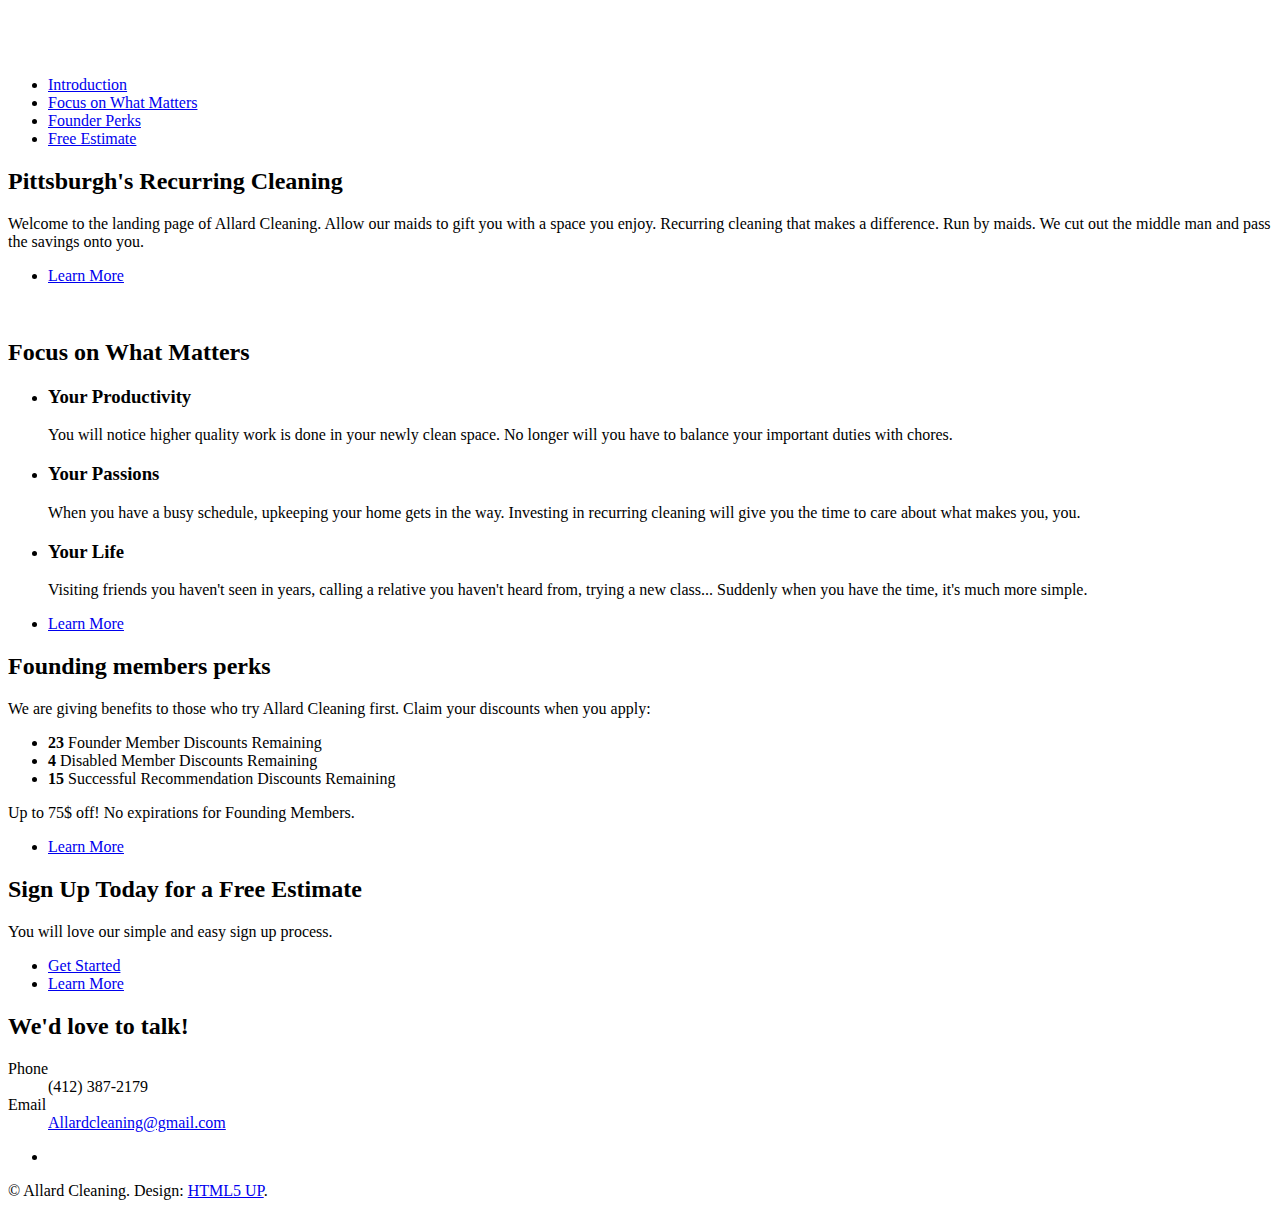
==== index.html @ 20f0d1df "Add files via upload" ====
<!DOCTYPE HTML>
<!--
	Stellar by HTML5 UP
	html5up.net | @ajlkn
	Free for personal and commercial use under the CCA 3.0 license (html5up.net/license)
-->
<html>
	<head>
		<title>Allard Cleaning</title>
		<meta charset="utf-8" />
		<meta name="viewport" content="width=device-width, initial-scale=1, user-scalable=no" />
		<link rel="stylesheet" href="assets/css/main.css" />
		<noscript><link rel="stylesheet" href="assets/css/noscript.css" /></noscript>
	</head>
	<body class="is-preload">

		<!-- Wrapper -->
			<div id="wrapper">

				<!-- Header -->
					<header id="header" class="alt">
						<span class="logo"><img src="images/Allard_Cleaning.png" alt="" /></span>
						<p><br />
					</header>

				<!-- Nav -->
					<nav id="nav">
						<ul>
							<li><a href="#intro" class="active">Introduction</a></li>
							<li><a href="#first">Focus on What Matters</a></li>
							<li><a href="#second">Founder Perks</a></li>
							<li><a href="#cta">Free Estimate</a></li>
						</ul>
					</nav>

				<!-- Main -->
					<div id="main">

						<!-- Introduction -->
							<section id="intro" class="main">
								<div class="spotlight">
									<div class="content">
										<header class="major">
											<h2>Pittsburgh's Recurring Cleaning</h2>
										</header>
										<p>Welcome to the landing page of Allard Cleaning. Allow our maids to gift you with a space you enjoy. Recurring cleaning that makes a difference. Run by maids. We cut out the middle man and pass the savings onto you.</p>
										<ul class="actions">
											<li><a href="generic.html" class="button">Learn More</a></li>
										</ul>
									</div>
									<span class="image"><img src="images/vacuum-cleaner-268179_960_720.jpg" alt="" /></span>
								</div>
							</section>

						<!-- First Section -->
							<section id="first" class="main special">
								<header class="major">
									<h2>Focus on What Matters</h2>
								</header>
								<ul class="features">
									<li>
										<h3>Your Productivity</h3>
										<p> You will notice higher quality work is done in your newly clean space. No longer will you have to balance your important duties with chores.  </p>
									</li>
									<li>
										<h3>Your Passions</h3>
										<p>When you have a busy schedule, upkeeping your home gets in the way. Investing in recurring cleaning will give you the time to care about what makes you, you.</p>
									</li>
									<li>
										<h3>Your Life</h3>
										<p>Visiting friends you haven't seen in years, calling a relative you haven't heard from, trying a new class... Suddenly when you have the time, it's much more simple. </p>
									</li>
								</ul>
								<footer class="major">
									<ul class="actions special">
										<li><a href="generic.html" class="button">Learn More</a></li>
									</ul>
								</footer>
							</section>

						<!-- Second Section -->
							<section id="second" class="main special">
								<header class="major">
									<h2>Founding members perks</h2>
									<p>We are giving benefits to those who try Allard Cleaning first. Claim your discounts when you apply:</p>
								</header>
								<ul class="statistics">
									<li class="style1">
										<span class="icon solid fa-code-branch"></span>
										<strong>23</strong> Founder Member Discounts Remaining
									</li>
									<li class="style2">
										<span class="icon solid fa-code-branch"></span>
										<strong>4</strong> Disabled Member Discounts Remaining
									</li>
									<li class="style3">
										<span class="icon solid fa-code-branch"></span>
										<strong>15</strong> Successful Recommendation Discounts Remaining
									</li>
								</ul>
								<p class="content">Up to 75$ off! No expirations for Founding Members. </p>
								<footer class="major">
									<ul class="actions special">
										<li><a href="generic.html" class="button">Learn More</a></li>
									</ul>
								</footer>
							</section>

						<!-- Get Started -->
							<section id="cta" class="main special">
								<header class="major">
									<h2>Sign Up Today for a Free Estimate</h2>
									<p>You will love our simple and easy sign up process.</p>
								</header>
								<footer class="major">
									<ul class="actions special">
										<li><a href="generic.html" class="button primary">Get Started</a></li>
										<li><a href="generic.html" class="button">Learn More</a></li>
									</ul>
								</footer>
							</section>

					</div>

				<!-- Footer -->
					<footer id="footer">
						<section>
							<h2>We'd love to talk!</h2>
							<dl class="alt">
								<dt>Phone</dt>
								<dd>(412) 387-2179‬</dd>
								<dt>Email</dt>
								<dd><a href="#">Allardcleaning@gmail.com</a></dd>
							</dl>
							<ul class="icons">
								<li><a href="#" class=""><span class="label"></span></a></li>
							</ul>
						</section>
						<p class="copyright">&copy; Allard Cleaning. Design: <a href="https://html5up.net">HTML5 UP</a>.</p>
					</footer>

			</div>

		<!-- Scripts -->
			<script src="assets/js/jquery.min.js"></script>
			<script src="assets/js/jquery.scrollex.min.js"></script>
			<script src="assets/js/jquery.scrolly.min.js"></script>
			<script src="assets/js/browser.min.js"></script>
			<script src="assets/js/breakpoints.min.js"></script>
			<script src="assets/js/util.js"></script>
			<script src="assets/js/main.js"></script>

	</body>
</html>
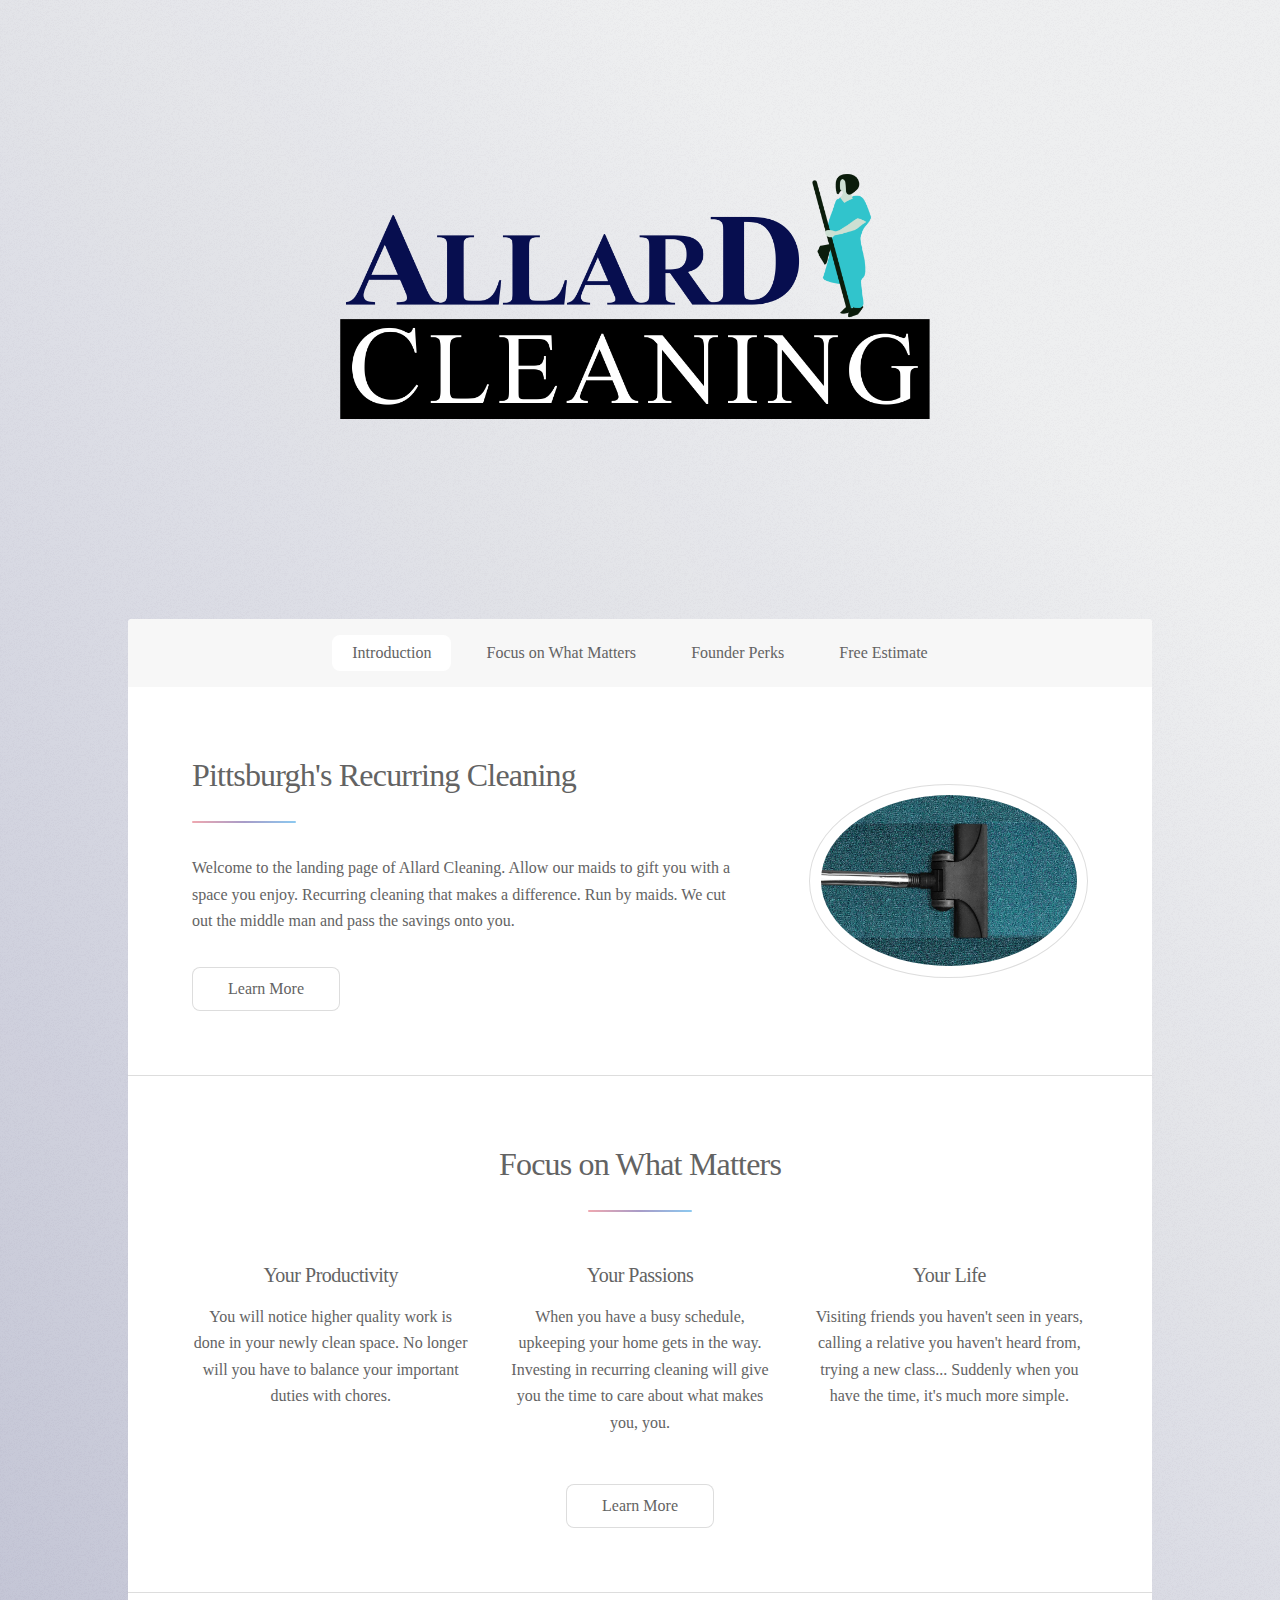
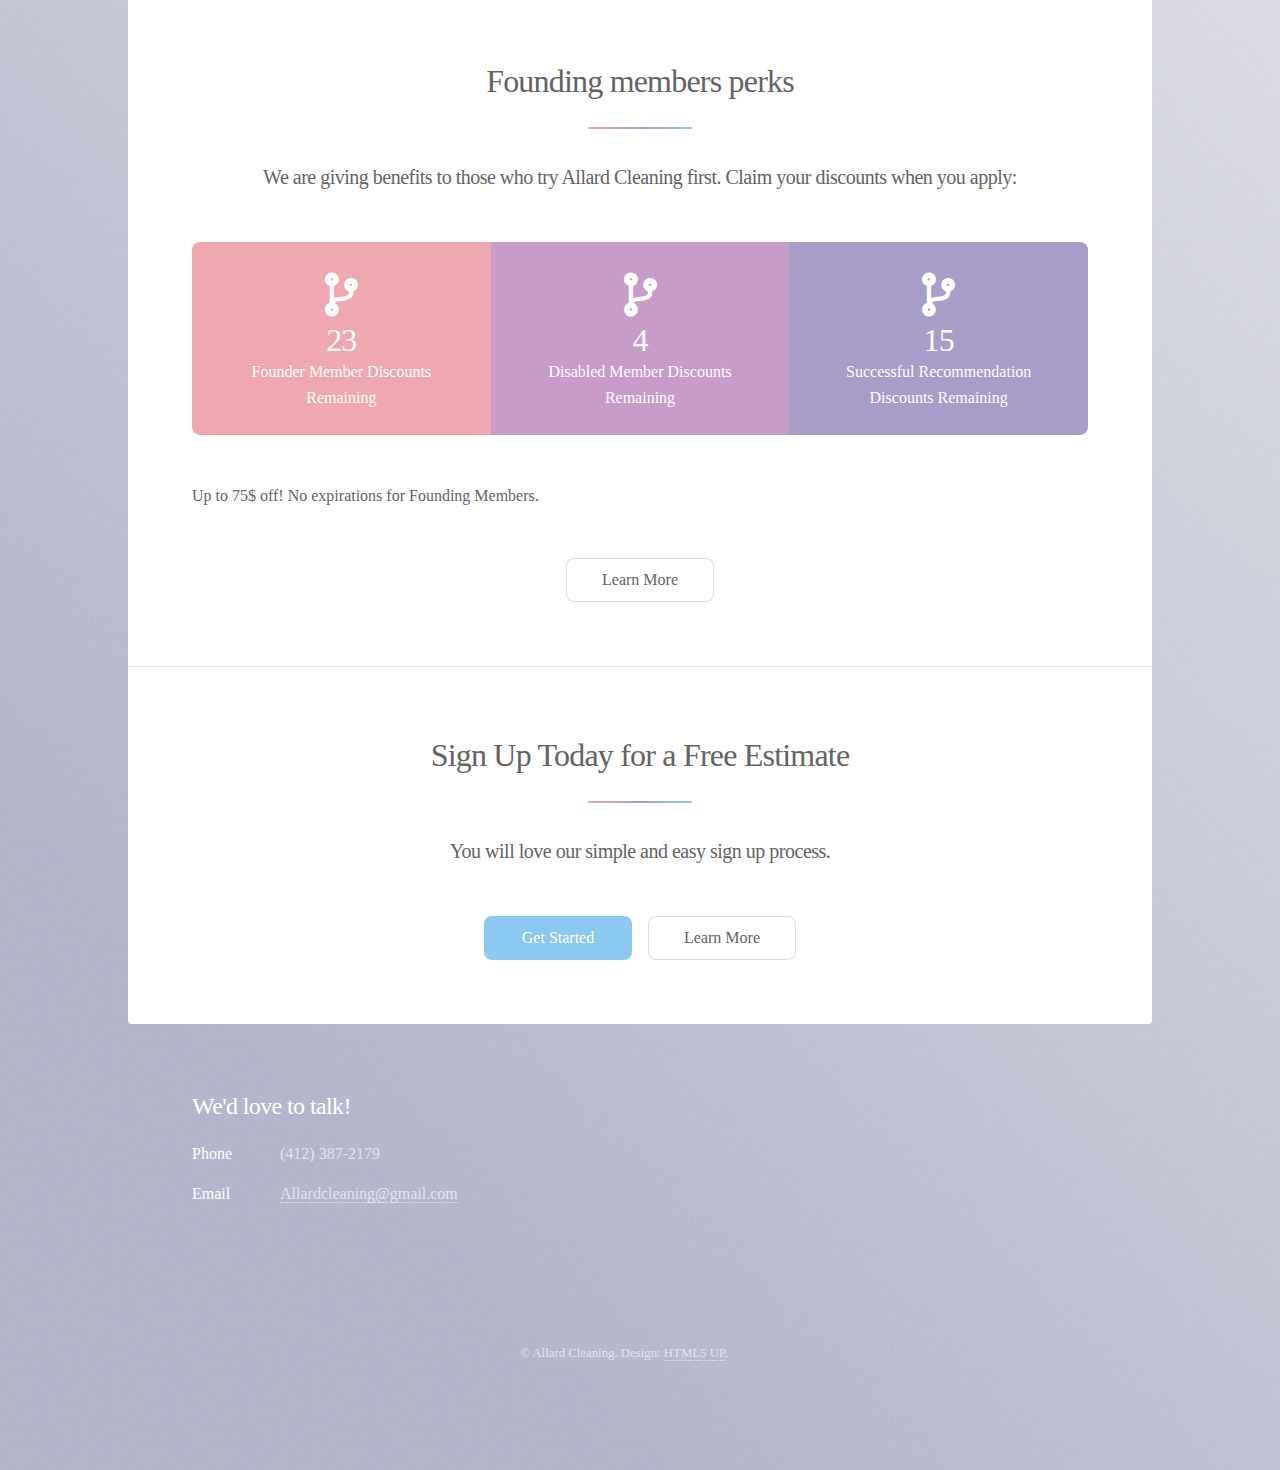
==== commit 4a6a0433: "Update index.html" ====
--- a/index.html
+++ b/index.html
@@ -114,7 +114,7 @@
 								</header>
 								<footer class="major">
 									<ul class="actions special">
-										<li><a href="generic.html" class="button primary">Get Started</a></li>
+										<li><a href="sign-up.html" class="button primary">Get Started</a></li>
 										<li><a href="generic.html" class="button">Learn More</a></li>
 									</ul>
 								</footer>
@@ -151,4 +151,4 @@
 			<script src="assets/js/main.js"></script>
 
 	</body>
-</html>+</html>
--- a/assets/css/main.css
+++ b/assets/css/main.css
@@ -0,0 +1,3785 @@
+@import url(fontawesome-all.min.css);
+@import 'https://fonts.googleapis.com/css?family=Source+Sans+Pro:300,400';
+
+/*
+	Stellar by HTML5 UP
+	html5up.net | @ajlkn
+	Free for personal and commercial use under the CCA 3.0 license (html5up.net/license)
+*/
+
+html, body, div, span, applet, object,
+iframe, h1, h2, h3, h4, h5, h6, p, blockquote,
+pre, a, abbr, acronym, address, big, cite,
+code, del, dfn, em, img, ins, kbd, q, s, samp,
+small, strike, strong, sub, sup, tt, var, b,
+u, i, center, dl, dt, dd, ol, ul, li, fieldset,
+form, label, legend, table, caption, tbody,
+tfoot, thead, tr, th, td, article, aside,
+canvas, details, embed, figure, figcaption,
+footer, header, hgroup, menu, nav, output, ruby,
+section, summary, time, mark, audio, video {
+	margin: 0;
+	padding: 0;
+	border: 0;
+	font-size: 100%;
+	font: inherit;
+	vertical-align: baseline;}
+
+article, aside, details, figcaption, figure,
+footer, header, hgroup, menu, nav, section {
+	display: block;}
+
+body {
+	line-height: 1;
+}
+
+ol, ul {
+	list-style: none;
+}
+
+blockquote, q {
+	quotes: none;
+}
+
+	blockquote:before, blockquote:after, q:before, q:after {
+		content: '';
+		content: none;
+	}
+
+table {
+	border-collapse: collapse;
+	border-spacing: 0;
+}
+
+body {
+	-webkit-text-size-adjust: none;
+}
+
+mark {
+	background-color: transparent;
+	color: inherit;
+}
+
+input::-moz-focus-inner {
+	border: 0;
+	padding: 0;
+}
+
+input, select, textarea {
+	-moz-appearance: none;
+	-webkit-appearance: none;
+	-ms-appearance: none;
+	appearance: none;
+}
+
+/* Basic */
+
+	@-ms-viewport {
+		width: device-width;
+	}
+
+	body {
+		-ms-overflow-style: scrollbar;
+	}
+
+	@media screen and (max-width: 480px) {
+
+		html, body {
+			min-width: 320px;
+		}
+
+	}
+
+	html {
+		box-sizing: border-box;
+	}
+
+	*, *:before, *:after {
+		box-sizing: inherit;
+	}
+
+	body {
+		background-color: #935d8c;
+		background-image: url("images/overlay.png"), -moz-linear-gradient(45deg, #B6B7CD 15%, #F2F2F2 85%);
+		background-image: url("images/overlay.png"), -webkit-linear-gradient(45deg, #B6B7CD 15%, #F2F2F2 85%);
+		background-image: url("images/overlay.png"), -ms-linear-gradient(45deg, #B6B7CD 15%, #F2F2F2 85%);
+		background-image: url("images/overlay.png"), linear-gradient(45deg, #B6B7CD 15%, #F2F2F2 85%);
+	}
+
+		body.is-preload *, body.is-preload *:before, body.is-preload *:after {
+			-moz-animation: none !important;
+			-webkit-animation: none !important;
+			-ms-animation: none !important;
+			animation: none !important;
+			-moz-transition: none !important;
+			-webkit-transition: none !important;
+			-ms-transition: none !important;
+			transition: none !important;
+		}
+
+/* Type */
+
+	body {
+		background-color: #935d8c;
+		color: rgba(255, 255, 255, 0.65);
+	}
+
+	body, input, select, textarea {
+		font-family: "Times New Roman", Times, serif;
+		font-size: 17pt;
+		font-weight: 300;
+		line-height: 1.65;
+	}
+
+		@media screen and (max-width: 1680px) {
+
+			body, input, select, textarea {
+				font-size: 14pt;
+			}
+
+		}
+
+		@media screen and (max-width: 1280px) {
+
+			body, input, select, textarea {
+				font-size: 12pt;
+			}
+
+		}
+
+		@media screen and (max-width: 360px) {
+
+			body, input, select, textarea {
+				font-size: 11pt;
+			}
+
+		}
+
+	a {
+		-moz-transition: color 0.2s ease, border-bottom 0.2s ease;
+		-webkit-transition: color 0.2s ease, border-bottom 0.2s ease;
+		-ms-transition: color 0.2s ease, border-bottom 0.2s ease;
+		transition: color 0.2s ease, border-bottom 0.2s ease;
+		text-decoration: none;
+		border-bottom: dotted 1px;
+		color: inherit;
+	}
+
+		a:hover {
+			border-bottom-color: transparent;
+		}
+
+	strong, b {
+		font-weight: 400;
+	}
+
+	em, i {
+		font-style: italic;
+	}
+
+	p {
+		margin: 0 0 2em 0;
+	}
+
+		p.content {
+			-moz-columns: 20em 2;
+			-webkit-columns: 20em 2;
+			-ms-columns: 20em 2;
+			columns: 20em 2;
+			-moz-column-gap: 2em;
+			-webkit-column-gap: 2em;
+			-ms-column-gap: 2em;
+			column-gap: 2em;
+			text-align: justify;
+		}
+
+	h1, h2, h3, h4, h5, h6 {
+		font-weight: 300;
+		line-height: 1.5;
+		margin: 0 0 0.7em 0;
+		letter-spacing: -0.025em;
+	}
+
+		h1 a, h2 a, h3 a, h4 a, h5 a, h6 a {
+			color: inherit;
+			text-decoration: none;
+		}
+
+	h1 {
+		font-size: 2.5em;
+		line-height: 1.2;
+	}
+
+	h2 {
+		font-size: 1.5em;
+	}
+
+	h3 {
+		font-size: 1.25em;
+	}
+
+	h4 {
+		font-size: 1.1em;
+	}
+
+	h5 {
+		font-size: 0.9em;
+	}
+
+	h6 {
+		font-size: 0.7em;
+	}
+
+	@media screen and (max-width: 736px) {
+
+		h1 {
+			font-size: 2em;
+		}
+
+	}
+
+	sub {
+		font-size: 0.8em;
+		position: relative;
+		top: 0.5em;
+	}
+
+	sup {
+		font-size: 0.8em;
+		position: relative;
+		top: -0.5em;
+	}
+
+	blockquote {
+		border-left: solid 4px;
+		font-style: italic;
+		margin: 0 0 2em 0;
+		padding: 0.5em 0 0.5em 2em;
+	}
+
+	code {
+		border-radius: 8px;
+		border: solid 1px;
+		font-family: "Courier New", monospace;
+		font-size: 0.9em;
+		margin: 0 0.25em;
+		padding: 0.25em 0.65em;
+	}
+
+	pre {
+		-webkit-overflow-scrolling: touch;
+		font-family: "Courier New", monospace;
+		font-size: 0.9em;
+		margin: 0 0 2em 0;
+	}
+
+		pre code {
+			display: block;
+			line-height: 1.75;
+			padding: 1em 1.5em;
+			overflow-x: auto;
+		}
+
+	hr {
+		border: 0;
+		border-bottom: solid 1px;
+		margin: 2em 0;
+	}
+
+		hr.major {
+			margin: 3em 0;
+		}
+
+	.align-left {
+		text-align: left;
+	}
+
+	.align-center {
+		text-align: center;
+	}
+
+	.align-right {
+		text-align: right;
+	}
+
+	input, select, textarea {
+		color: #ffffff;
+	}
+
+	a:hover {
+		color: #ffffff;
+	}
+
+	strong, b {
+		color: #ffffff;
+	}
+
+	h1, h2, h3, h4, h5, h6 {
+		color: #ffffff;
+	}
+
+	blockquote {
+		border-left-color: rgba(255, 255, 255, 0.35);
+	}
+
+	code {
+		background: rgba(255, 255, 255, 0.075);
+		border-color: rgba(255, 255, 255, 0.35);
+	}
+
+	hr {
+		border-bottom-color: rgba(255, 255, 255, 0.35);
+	}
+
+/* Row */
+
+	.row {
+		display: flex;
+		flex-wrap: wrap;
+		box-sizing: border-box;
+		align-items: stretch;
+	}
+
+		.row > * {
+			box-sizing: border-box;
+		}
+
+		.row.gtr-uniform > * > :last-child {
+			margin-bottom: 0;
+		}
+
+		.row.aln-left {
+			justify-content: flex-start;
+		}
+
+		.row.aln-center {
+			justify-content: center;
+		}
+
+		.row.aln-right {
+			justify-content: flex-end;
+		}
+
+		.row.aln-top {
+			align-items: flex-start;
+		}
+
+		.row.aln-middle {
+			align-items: center;
+		}
+
+		.row.aln-bottom {
+			align-items: flex-end;
+		}
+
+		.row > .imp {
+			order: -1;
+		}
+
+		.row > .col-1 {
+			width: 8.33333%;
+		}
+
+		.row > .off-1 {
+			margin-left: 8.33333%;
+		}
+
+		.row > .col-2 {
+			width: 16.66667%;
+		}
+
+		.row > .off-2 {
+			margin-left: 16.66667%;
+		}
+
+		.row > .col-3 {
+			width: 25%;
+		}
+
+		.row > .off-3 {
+			margin-left: 25%;
+		}
+
+		.row > .col-4 {
+			width: 33.33333%;
+		}
+
+		.row > .off-4 {
+			margin-left: 33.33333%;
+		}
+
+		.row > .col-5 {
+			width: 41.66667%;
+		}
+
+		.row > .off-5 {
+			margin-left: 41.66667%;
+		}
+
+		.row > .col-6 {
+			width: 50%;
+		}
+
+		.row > .off-6 {
+			margin-left: 50%;
+		}
+
+		.row > .col-7 {
+			width: 58.33333%;
+		}
+
+		.row > .off-7 {
+			margin-left: 58.33333%;
+		}
+
+		.row > .col-8 {
+			width: 66.66667%;
+		}
+
+		.row > .off-8 {
+			margin-left: 66.66667%;
+		}
+
+		.row > .col-9 {
+			width: 75%;
+		}
+
+		.row > .off-9 {
+			margin-left: 75%;
+		}
+
+		.row > .col-10 {
+			width: 83.33333%;
+		}
+
+		.row > .off-10 {
+			margin-left: 83.33333%;
+		}
+
+		.row > .col-11 {
+			width: 91.66667%;
+		}
+
+		.row > .off-11 {
+			margin-left: 91.66667%;
+		}
+
+		.row > .col-12 {
+			width: 100%;
+		}
+
+		.row > .off-12 {
+			margin-left: 100%;
+		}
+
+		.row.gtr-0 {
+			margin-top: 0;
+			margin-left: 0em;
+		}
+
+			.row.gtr-0 > * {
+				padding: 0 0 0 0em;
+			}
+
+			.row.gtr-0.gtr-uniform {
+				margin-top: 0em;
+			}
+
+				.row.gtr-0.gtr-uniform > * {
+					padding-top: 0em;
+				}
+
+		.row.gtr-25 {
+			margin-top: 0;
+			margin-left: -0.375em;
+		}
+
+			.row.gtr-25 > * {
+				padding: 0 0 0 0.375em;
+			}
+
+			.row.gtr-25.gtr-uniform {
+				margin-top: -0.375em;
+			}
+
+				.row.gtr-25.gtr-uniform > * {
+					padding-top: 0.375em;
+				}
+
+		.row.gtr-50 {
+			margin-top: 0;
+			margin-left: -0.75em;
+		}
+
+			.row.gtr-50 > * {
+				padding: 0 0 0 0.75em;
+			}
+
+			.row.gtr-50.gtr-uniform {
+				margin-top: -0.75em;
+			}
+
+				.row.gtr-50.gtr-uniform > * {
+					padding-top: 0.75em;
+				}
+
+		.row {
+			margin-top: 0;
+			margin-left: -1.5em;
+		}
+
+			.row > * {
+				padding: 0 0 0 1.5em;
+			}
+
+			.row.gtr-uniform {
+				margin-top: -1.5em;
+			}
+
+				.row.gtr-uniform > * {
+					padding-top: 1.5em;
+				}
+
+		.row.gtr-150 {
+			margin-top: 0;
+			margin-left: -2.25em;
+		}
+
+			.row.gtr-150 > * {
+				padding: 0 0 0 2.25em;
+			}
+
+			.row.gtr-150.gtr-uniform {
+				margin-top: -2.25em;
+			}
+
+				.row.gtr-150.gtr-uniform > * {
+					padding-top: 2.25em;
+				}
+
+		.row.gtr-200 {
+			margin-top: 0;
+			margin-left: -3em;
+		}
+
+			.row.gtr-200 > * {
+				padding: 0 0 0 3em;
+			}
+
+			.row.gtr-200.gtr-uniform {
+				margin-top: -3em;
+			}
+
+				.row.gtr-200.gtr-uniform > * {
+					padding-top: 3em;
+				}
+
+		@media screen and (max-width: 1680px) {
+
+			.row {
+				display: flex;
+				flex-wrap: wrap;
+				box-sizing: border-box;
+				align-items: stretch;
+			}
+
+				.row > * {
+					box-sizing: border-box;
+				}
+
+				.row.gtr-uniform > * > :last-child {
+					margin-bottom: 0;
+				}
+
+				.row.aln-left {
+					justify-content: flex-start;
+				}
+
+				.row.aln-center {
+					justify-content: center;
+				}
+
+				.row.aln-right {
+					justify-content: flex-end;
+				}
+
+				.row.aln-top {
+					align-items: flex-start;
+				}
+
+				.row.aln-middle {
+					align-items: center;
+				}
+
+				.row.aln-bottom {
+					align-items: flex-end;
+				}
+
+				.row > .imp-xlarge {
+					order: -1;
+				}
+
+				.row > .col-1-xlarge {
+					width: 8.33333%;
+				}
+
+				.row > .off-1-xlarge {
+					margin-left: 8.33333%;
+				}
+
+				.row > .col-2-xlarge {
+					width: 16.66667%;
+				}
+
+				.row > .off-2-xlarge {
+					margin-left: 16.66667%;
+				}
+
+				.row > .col-3-xlarge {
+					width: 25%;
+				}
+
+				.row > .off-3-xlarge {
+					margin-left: 25%;
+				}
+
+				.row > .col-4-xlarge {
+					width: 33.33333%;
+				}
+
+				.row > .off-4-xlarge {
+					margin-left: 33.33333%;
+				}
+
+				.row > .col-5-xlarge {
+					width: 41.66667%;
+				}
+
+				.row > .off-5-xlarge {
+					margin-left: 41.66667%;
+				}
+
+				.row > .col-6-xlarge {
+					width: 50%;
+				}
+
+				.row > .off-6-xlarge {
+					margin-left: 50%;
+				}
+
+				.row > .col-7-xlarge {
+					width: 58.33333%;
+				}
+
+				.row > .off-7-xlarge {
+					margin-left: 58.33333%;
+				}
+
+				.row > .col-8-xlarge {
+					width: 66.66667%;
+				}
+
+				.row > .off-8-xlarge {
+					margin-left: 66.66667%;
+				}
+
+				.row > .col-9-xlarge {
+					width: 75%;
+				}
+
+				.row > .off-9-xlarge {
+					margin-left: 75%;
+				}
+
+				.row > .col-10-xlarge {
+					width: 83.33333%;
+				}
+
+				.row > .off-10-xlarge {
+					margin-left: 83.33333%;
+				}
+
+				.row > .col-11-xlarge {
+					width: 91.66667%;
+				}
+
+				.row > .off-11-xlarge {
+					margin-left: 91.66667%;
+				}
+
+				.row > .col-12-xlarge {
+					width: 100%;
+				}
+
+				.row > .off-12-xlarge {
+					margin-left: 100%;
+				}
+
+				.row.gtr-0 {
+					margin-top: 0;
+					margin-left: 0em;
+				}
+
+					.row.gtr-0 > * {
+						padding: 0 0 0 0em;
+					}
+
+					.row.gtr-0.gtr-uniform {
+						margin-top: 0em;
+					}
+
+						.row.gtr-0.gtr-uniform > * {
+							padding-top: 0em;
+						}
+
+				.row.gtr-25 {
+					margin-top: 0;
+					margin-left: -0.375em;
+				}
+
+					.row.gtr-25 > * {
+						padding: 0 0 0 0.375em;
+					}
+
+					.row.gtr-25.gtr-uniform {
+						margin-top: -0.375em;
+					}
+
+						.row.gtr-25.gtr-uniform > * {
+							padding-top: 0.375em;
+						}
+
+				.row.gtr-50 {
+					margin-top: 0;
+					margin-left: -0.75em;
+				}
+
+					.row.gtr-50 > * {
+						padding: 0 0 0 0.75em;
+					}
+
+					.row.gtr-50.gtr-uniform {
+						margin-top: -0.75em;
+					}
+
+						.row.gtr-50.gtr-uniform > * {
+							padding-top: 0.75em;
+						}
+
+				.row {
+					margin-top: 0;
+					margin-left: -1.5em;
+				}
+
+					.row > * {
+						padding: 0 0 0 1.5em;
+					}
+
+					.row.gtr-uniform {
+						margin-top: -1.5em;
+					}
+
+						.row.gtr-uniform > * {
+							padding-top: 1.5em;
+						}
+
+				.row.gtr-150 {
+					margin-top: 0;
+					margin-left: -2.25em;
+				}
+
+					.row.gtr-150 > * {
+						padding: 0 0 0 2.25em;
+					}
+
+					.row.gtr-150.gtr-uniform {
+						margin-top: -2.25em;
+					}
+
+						.row.gtr-150.gtr-uniform > * {
+							padding-top: 2.25em;
+						}
+
+				.row.gtr-200 {
+					margin-top: 0;
+					margin-left: -3em;
+				}
+
+					.row.gtr-200 > * {
+						padding: 0 0 0 3em;
+					}
+
+					.row.gtr-200.gtr-uniform {
+						margin-top: -3em;
+					}
+
+						.row.gtr-200.gtr-uniform > * {
+							padding-top: 3em;
+						}
+
+		}
+
+		@media screen and (max-width: 1280px) {
+
+			.row {
+				display: flex;
+				flex-wrap: wrap;
+				box-sizing: border-box;
+				align-items: stretch;
+			}
+
+				.row > * {
+					box-sizing: border-box;
+				}
+
+				.row.gtr-uniform > * > :last-child {
+					margin-bottom: 0;
+				}
+
+				.row.aln-left {
+					justify-content: flex-start;
+				}
+
+				.row.aln-center {
+					justify-content: center;
+				}
+
+				.row.aln-right {
+					justify-content: flex-end;
+				}
+
+				.row.aln-top {
+					align-items: flex-start;
+				}
+
+				.row.aln-middle {
+					align-items: center;
+				}
+
+				.row.aln-bottom {
+					align-items: flex-end;
+				}
+
+				.row > .imp-large {
+					order: -1;
+				}
+
+				.row > .col-1-large {
+					width: 8.33333%;
+				}
+
+				.row > .off-1-large {
+					margin-left: 8.33333%;
+				}
+
+				.row > .col-2-large {
+					width: 16.66667%;
+				}
+
+				.row > .off-2-large {
+					margin-left: 16.66667%;
+				}
+
+				.row > .col-3-large {
+					width: 25%;
+				}
+
+				.row > .off-3-large {
+					margin-left: 25%;
+				}
+
+				.row > .col-4-large {
+					width: 33.33333%;
+				}
+
+				.row > .off-4-large {
+					margin-left: 33.33333%;
+				}
+
+				.row > .col-5-large {
+					width: 41.66667%;
+				}
+
+				.row > .off-5-large {
+					margin-left: 41.66667%;
+				}
+
+				.row > .col-6-large {
+					width: 50%;
+				}
+
+				.row > .off-6-large {
+					margin-left: 50%;
+				}
+
+				.row > .col-7-large {
+					width: 58.33333%;
+				}
+
+				.row > .off-7-large {
+					margin-left: 58.33333%;
+				}
+
+				.row > .col-8-large {
+					width: 66.66667%;
+				}
+
+				.row > .off-8-large {
+					margin-left: 66.66667%;
+				}
+
+				.row > .col-9-large {
+					width: 75%;
+				}
+
+				.row > .off-9-large {
+					margin-left: 75%;
+				}
+
+				.row > .col-10-large {
+					width: 83.33333%;
+				}
+
+				.row > .off-10-large {
+					margin-left: 83.33333%;
+				}
+
+				.row > .col-11-large {
+					width: 91.66667%;
+				}
+
+				.row > .off-11-large {
+					margin-left: 91.66667%;
+				}
+
+				.row > .col-12-large {
+					width: 100%;
+				}
+
+				.row > .off-12-large {
+					margin-left: 100%;
+				}
+
+				.row.gtr-0 {
+					margin-top: 0;
+					margin-left: 0em;
+				}
+
+					.row.gtr-0 > * {
+						padding: 0 0 0 0em;
+					}
+
+					.row.gtr-0.gtr-uniform {
+						margin-top: 0em;
+					}
+
+						.row.gtr-0.gtr-uniform > * {
+							padding-top: 0em;
+						}
+
+				.row.gtr-25 {
+					margin-top: 0;
+					margin-left: -0.375em;
+				}
+
+					.row.gtr-25 > * {
+						padding: 0 0 0 0.375em;
+					}
+
+					.row.gtr-25.gtr-uniform {
+						margin-top: -0.375em;
+					}
+
+						.row.gtr-25.gtr-uniform > * {
+							padding-top: 0.375em;
+						}
+
+				.row.gtr-50 {
+					margin-top: 0;
+					margin-left: -0.75em;
+				}
+
+					.row.gtr-50 > * {
+						padding: 0 0 0 0.75em;
+					}
+
+					.row.gtr-50.gtr-uniform {
+						margin-top: -0.75em;
+					}
+
+						.row.gtr-50.gtr-uniform > * {
+							padding-top: 0.75em;
+						}
+
+				.row {
+					margin-top: 0;
+					margin-left: -1.5em;
+				}
+
+					.row > * {
+						padding: 0 0 0 1.5em;
+					}
+
+					.row.gtr-uniform {
+						margin-top: -1.5em;
+					}
+
+						.row.gtr-uniform > * {
+							padding-top: 1.5em;
+						}
+
+				.row.gtr-150 {
+					margin-top: 0;
+					margin-left: -2.25em;
+				}
+
+					.row.gtr-150 > * {
+						padding: 0 0 0 2.25em;
+					}
+
+					.row.gtr-150.gtr-uniform {
+						margin-top: -2.25em;
+					}
+
+						.row.gtr-150.gtr-uniform > * {
+							padding-top: 2.25em;
+						}
+
+				.row.gtr-200 {
+					margin-top: 0;
+					margin-left: -3em;
+				}
+
+					.row.gtr-200 > * {
+						padding: 0 0 0 3em;
+					}
+
+					.row.gtr-200.gtr-uniform {
+						margin-top: -3em;
+					}
+
+						.row.gtr-200.gtr-uniform > * {
+							padding-top: 3em;
+						}
+
+		}
+
+		@media screen and (max-width: 980px) {
+
+			.row {
+				display: flex;
+				flex-wrap: wrap;
+				box-sizing: border-box;
+				align-items: stretch;
+			}
+
+				.row > * {
+					box-sizing: border-box;
+				}
+
+				.row.gtr-uniform > * > :last-child {
+					margin-bottom: 0;
+				}
+
+				.row.aln-left {
+					justify-content: flex-start;
+				}
+
+				.row.aln-center {
+					justify-content: center;
+				}
+
+				.row.aln-right {
+					justify-content: flex-end;
+				}
+
+				.row.aln-top {
+					align-items: flex-start;
+				}
+
+				.row.aln-middle {
+					align-items: center;
+				}
+
+				.row.aln-bottom {
+					align-items: flex-end;
+				}
+
+				.row > .imp-medium {
+					order: -1;
+				}
+
+				.row > .col-1-medium {
+					width: 8.33333%;
+				}
+
+				.row > .off-1-medium {
+					margin-left: 8.33333%;
+				}
+
+				.row > .col-2-medium {
+					width: 16.66667%;
+				}
+
+				.row > .off-2-medium {
+					margin-left: 16.66667%;
+				}
+
+				.row > .col-3-medium {
+					width: 25%;
+				}
+
+				.row > .off-3-medium {
+					margin-left: 25%;
+				}
+
+				.row > .col-4-medium {
+					width: 33.33333%;
+				}
+
+				.row > .off-4-medium {
+					margin-left: 33.33333%;
+				}
+
+				.row > .col-5-medium {
+					width: 41.66667%;
+				}
+
+				.row > .off-5-medium {
+					margin-left: 41.66667%;
+				}
+
+				.row > .col-6-medium {
+					width: 50%;
+				}
+
+				.row > .off-6-medium {
+					margin-left: 50%;
+				}
+
+				.row > .col-7-medium {
+					width: 58.33333%;
+				}
+
+				.row > .off-7-medium {
+					margin-left: 58.33333%;
+				}
+
+				.row > .col-8-medium {
+					width: 66.66667%;
+				}
+
+				.row > .off-8-medium {
+					margin-left: 66.66667%;
+				}
+
+				.row > .col-9-medium {
+					width: 75%;
+				}
+
+				.row > .off-9-medium {
+					margin-left: 75%;
+				}
+
+				.row > .col-10-medium {
+					width: 83.33333%;
+				}
+
+				.row > .off-10-medium {
+					margin-left: 83.33333%;
+				}
+
+				.row > .col-11-medium {
+					width: 91.66667%;
+				}
+
+				.row > .off-11-medium {
+					margin-left: 91.66667%;
+				}
+
+				.row > .col-12-medium {
+					width: 100%;
+				}
+
+				.row > .off-12-medium {
+					margin-left: 100%;
+				}
+
+				.row.gtr-0 {
+					margin-top: 0;
+					margin-left: 0em;
+				}
+
+					.row.gtr-0 > * {
+						padding: 0 0 0 0em;
+					}
+
+					.row.gtr-0.gtr-uniform {
+						margin-top: 0em;
+					}
+
+						.row.gtr-0.gtr-uniform > * {
+							padding-top: 0em;
+						}
+
+				.row.gtr-25 {
+					margin-top: 0;
+					margin-left: -0.375em;
+				}
+
+					.row.gtr-25 > * {
+						padding: 0 0 0 0.375em;
+					}
+
+					.row.gtr-25.gtr-uniform {
+						margin-top: -0.375em;
+					}
+
+						.row.gtr-25.gtr-uniform > * {
+							padding-top: 0.375em;
+						}
+
+				.row.gtr-50 {
+					margin-top: 0;
+					margin-left: -0.75em;
+				}
+
+					.row.gtr-50 > * {
+						padding: 0 0 0 0.75em;
+					}
+
+					.row.gtr-50.gtr-uniform {
+						margin-top: -0.75em;
+					}
+
+						.row.gtr-50.gtr-uniform > * {
+							padding-top: 0.75em;
+						}
+
+				.row {
+					margin-top: 0;
+					margin-left: -1.5em;
+				}
+
+					.row > * {
+						padding: 0 0 0 1.5em;
+					}
+
+					.row.gtr-uniform {
+						margin-top: -1.5em;
+					}
+
+						.row.gtr-uniform > * {
+							padding-top: 1.5em;
+						}
+
+				.row.gtr-150 {
+					margin-top: 0;
+					margin-left: -2.25em;
+				}
+
+					.row.gtr-150 > * {
+						padding: 0 0 0 2.25em;
+					}
+
+					.row.gtr-150.gtr-uniform {
+						margin-top: -2.25em;
+					}
+
+						.row.gtr-150.gtr-uniform > * {
+							padding-top: 2.25em;
+						}
+
+				.row.gtr-200 {
+					margin-top: 0;
+					margin-left: -3em;
+				}
+
+					.row.gtr-200 > * {
+						padding: 0 0 0 3em;
+					}
+
+					.row.gtr-200.gtr-uniform {
+						margin-top: -3em;
+					}
+
+						.row.gtr-200.gtr-uniform > * {
+							padding-top: 3em;
+						}
+
+		}
+
+		@media screen and (max-width: 736px) {
+
+			.row {
+				display: flex;
+				flex-wrap: wrap;
+				box-sizing: border-box;
+				align-items: stretch;
+			}
+
+				.row > * {
+					box-sizing: border-box;
+				}
+
+				.row.gtr-uniform > * > :last-child {
+					margin-bottom: 0;
+				}
+
+				.row.aln-left {
+					justify-content: flex-start;
+				}
+
+				.row.aln-center {
+					justify-content: center;
+				}
+
+				.row.aln-right {
+					justify-content: flex-end;
+				}
+
+				.row.aln-top {
+					align-items: flex-start;
+				}
+
+				.row.aln-middle {
+					align-items: center;
+				}
+
+				.row.aln-bottom {
+					align-items: flex-end;
+				}
+
+				.row > .imp-small {
+					order: -1;
+				}
+
+				.row > .col-1-small {
+					width: 8.33333%;
+				}
+
+				.row > .off-1-small {
+					margin-left: 8.33333%;
+				}
+
+				.row > .col-2-small {
+					width: 16.66667%;
+				}
+
+				.row > .off-2-small {
+					margin-left: 16.66667%;
+				}
+
+				.row > .col-3-small {
+					width: 25%;
+				}
+
+				.row > .off-3-small {
+					margin-left: 25%;
+				}
+
+				.row > .col-4-small {
+					width: 33.33333%;
+				}
+
+				.row > .off-4-small {
+					margin-left: 33.33333%;
+				}
+
+				.row > .col-5-small {
+					width: 41.66667%;
+				}
+
+				.row > .off-5-small {
+					margin-left: 41.66667%;
+				}
+
+				.row > .col-6-small {
+					width: 50%;
+				}
+
+				.row > .off-6-small {
+					margin-left: 50%;
+				}
+
+				.row > .col-7-small {
+					width: 58.33333%;
+				}
+
+				.row > .off-7-small {
+					margin-left: 58.33333%;
+				}
+
+				.row > .col-8-small {
+					width: 66.66667%;
+				}
+
+				.row > .off-8-small {
+					margin-left: 66.66667%;
+				}
+
+				.row > .col-9-small {
+					width: 75%;
+				}
+
+				.row > .off-9-small {
+					margin-left: 75%;
+				}
+
+				.row > .col-10-small {
+					width: 83.33333%;
+				}
+
+				.row > .off-10-small {
+					margin-left: 83.33333%;
+				}
+
+				.row > .col-11-small {
+					width: 91.66667%;
+				}
+
+				.row > .off-11-small {
+					margin-left: 91.66667%;
+				}
+
+				.row > .col-12-small {
+					width: 100%;
+				}
+
+				.row > .off-12-small {
+					margin-left: 100%;
+				}
+
+				.row.gtr-0 {
+					margin-top: 0;
+					margin-left: 0em;
+				}
+
+					.row.gtr-0 > * {
+						padding: 0 0 0 0em;
+					}
+
+					.row.gtr-0.gtr-uniform {
+						margin-top: 0em;
+					}
+
+						.row.gtr-0.gtr-uniform > * {
+							padding-top: 0em;
+						}
+
+				.row.gtr-25 {
+					margin-top: 0;
+					margin-left: -0.25em;
+				}
+
+					.row.gtr-25 > * {
+						padding: 0 0 0 0.25em;
+					}
+
+					.row.gtr-25.gtr-uniform {
+						margin-top: -0.25em;
+					}
+
+						.row.gtr-25.gtr-uniform > * {
+							padding-top: 0.25em;
+						}
+
+				.row.gtr-50 {
+					margin-top: 0;
+					margin-left: -0.5em;
+				}
+
+					.row.gtr-50 > * {
+						padding: 0 0 0 0.5em;
+					}
+
+					.row.gtr-50.gtr-uniform {
+						margin-top: -0.5em;
+					}
+
+						.row.gtr-50.gtr-uniform > * {
+							padding-top: 0.5em;
+						}
+
+				.row {
+					margin-top: 0;
+					margin-left: -1em;
+				}
+
+					.row > * {
+						padding: 0 0 0 1em;
+					}
+
+					.row.gtr-uniform {
+						margin-top: -1em;
+					}
+
+						.row.gtr-uniform > * {
+							padding-top: 1em;
+						}
+
+				.row.gtr-150 {
+					margin-top: 0;
+					margin-left: -1.5em;
+				}
+
+					.row.gtr-150 > * {
+						padding: 0 0 0 1.5em;
+					}
+
+					.row.gtr-150.gtr-uniform {
+						margin-top: -1.5em;
+					}
+
+						.row.gtr-150.gtr-uniform > * {
+							padding-top: 1.5em;
+						}
+
+				.row.gtr-200 {
+					margin-top: 0;
+					margin-left: -2em;
+				}
+
+					.row.gtr-200 > * {
+						padding: 0 0 0 2em;
+					}
+
+					.row.gtr-200.gtr-uniform {
+						margin-top: -2em;
+					}
+
+						.row.gtr-200.gtr-uniform > * {
+							padding-top: 2em;
+						}
+
+		}
+
+		@media screen and (max-width: 480px) {
+
+			.row {
+				display: flex;
+				flex-wrap: wrap;
+				box-sizing: border-box;
+				align-items: stretch;
+			}
+
+				.row > * {
+					box-sizing: border-box;
+				}
+
+				.row.gtr-uniform > * > :last-child {
+					margin-bottom: 0;
+				}
+
+				.row.aln-left {
+					justify-content: flex-start;
+				}
+
+				.row.aln-center {
+					justify-content: center;
+				}
+
+				.row.aln-right {
+					justify-content: flex-end;
+				}
+
+				.row.aln-top {
+					align-items: flex-start;
+				}
+
+				.row.aln-middle {
+					align-items: center;
+				}
+
+				.row.aln-bottom {
+					align-items: flex-end;
+				}
+
+				.row > .imp-xsmall {
+					order: -1;
+				}
+
+				.row > .col-1-xsmall {
+					width: 8.33333%;
+				}
+
+				.row > .off-1-xsmall {
+					margin-left: 8.33333%;
+				}
+
+				.row > .col-2-xsmall {
+					width: 16.66667%;
+				}
+
+				.row > .off-2-xsmall {
+					margin-left: 16.66667%;
+				}
+
+				.row > .col-3-xsmall {
+					width: 25%;
+				}
+
+				.row > .off-3-xsmall {
+					margin-left: 25%;
+				}
+
+				.row > .col-4-xsmall {
+					width: 33.33333%;
+				}
+
+				.row > .off-4-xsmall {
+					margin-left: 33.33333%;
+				}
+
+				.row > .col-5-xsmall {
+					width: 41.66667%;
+				}
+
+				.row > .off-5-xsmall {
+					margin-left: 41.66667%;
+				}
+
+				.row > .col-6-xsmall {
+					width: 50%;
+				}
+
+				.row > .off-6-xsmall {
+					margin-left: 50%;
+				}
+
+				.row > .col-7-xsmall {
+					width: 58.33333%;
+				}
+
+				.row > .off-7-xsmall {
+					margin-left: 58.33333%;
+				}
+
+				.row > .col-8-xsmall {
+					width: 66.66667%;
+				}
+
+				.row > .off-8-xsmall {
+					margin-left: 66.66667%;
+				}
+
+				.row > .col-9-xsmall {
+					width: 75%;
+				}
+
+				.row > .off-9-xsmall {
+					margin-left: 75%;
+				}
+
+				.row > .col-10-xsmall {
+					width: 83.33333%;
+				}
+
+				.row > .off-10-xsmall {
+					margin-left: 83.33333%;
+				}
+
+				.row > .col-11-xsmall {
+					width: 91.66667%;
+				}
+
+				.row > .off-11-xsmall {
+					margin-left: 91.66667%;
+				}
+
+				.row > .col-12-xsmall {
+					width: 100%;
+				}
+
+				.row > .off-12-xsmall {
+					margin-left: 100%;
+				}
+
+				.row.gtr-0 {
+					margin-top: 0;
+					margin-left: 0em;
+				}
+
+					.row.gtr-0 > * {
+						padding: 0 0 0 0em;
+					}
+
+					.row.gtr-0.gtr-uniform {
+						margin-top: 0em;
+					}
+
+						.row.gtr-0.gtr-uniform > * {
+							padding-top: 0em;
+						}
+
+				.row.gtr-25 {
+					margin-top: 0;
+					margin-left: -0.3125em;
+				}
+
+					.row.gtr-25 > * {
+						padding: 0 0 0 0.3125em;
+					}
+
+					.row.gtr-25.gtr-uniform {
+						margin-top: -0.3125em;
+					}
+
+						.row.gtr-25.gtr-uniform > * {
+							padding-top: 0.3125em;
+						}
+
+				.row.gtr-50 {
+					margin-top: 0;
+					margin-left: -0.625em;
+				}
+
+					.row.gtr-50 > * {
+						padding: 0 0 0 0.625em;
+					}
+
+					.row.gtr-50.gtr-uniform {
+						margin-top: -0.625em;
+					}
+
+						.row.gtr-50.gtr-uniform > * {
+							padding-top: 0.625em;
+						}
+
+				.row {
+					margin-top: 0;
+					margin-left: -1.25em;
+				}
+
+					.row > * {
+						padding: 0 0 0 1.25em;
+					}
+
+					.row.gtr-uniform {
+						margin-top: -1.25em;
+					}
+
+						.row.gtr-uniform > * {
+							padding-top: 1.25em;
+						}
+
+				.row.gtr-150 {
+					margin-top: 0;
+					margin-left: -1.875em;
+				}
+
+					.row.gtr-150 > * {
+						padding: 0 0 0 1.875em;
+					}
+
+					.row.gtr-150.gtr-uniform {
+						margin-top: -1.875em;
+					}
+
+						.row.gtr-150.gtr-uniform > * {
+							padding-top: 1.875em;
+						}
+
+				.row.gtr-200 {
+					margin-top: 0;
+					margin-left: -2.5em;
+				}
+
+					.row.gtr-200 > * {
+						padding: 0 0 0 2.5em;
+					}
+
+					.row.gtr-200.gtr-uniform {
+						margin-top: -2.5em;
+					}
+
+						.row.gtr-200.gtr-uniform > * {
+							padding-top: 2.5em;
+						}
+
+		}
+
+/* Box */
+
+	.box {
+		border-radius: 8px;
+		border: solid;
+		margin-bottom: 2em;
+		padding: 1.5em;
+	}
+
+		.box > :last-child,
+		.box > :last-child > :last-child,
+		.box > :last-child > :last-child > :last-child {
+			margin-bottom: 0;
+		}
+
+		.box.alt {
+			border: 0;
+			border-radius: 0;
+			padding: 0;
+		}
+
+	.box {
+		border-color: rgba(255, 255, 255, 0.35);
+	}
+
+/* Button */
+
+	input[type="submit"],
+	input[type="reset"],
+	input[type="button"],
+	button,
+	.button {
+		-moz-appearance: none;
+		-webkit-appearance: none;
+		-ms-appearance: none;
+		appearance: none;
+		-moz-transition: background-color 0.2s ease-in-out, color 0.2s ease-in-out;
+		-webkit-transition: background-color 0.2s ease-in-out, color 0.2s ease-in-out;
+		-ms-transition: background-color 0.2s ease-in-out, color 0.2s ease-in-out;
+		transition: background-color 0.2s ease-in-out, color 0.2s ease-in-out;
+		border-radius: 8px;
+		border: 0;
+		cursor: pointer;
+		display: inline-block;
+		font-weight: 300;
+		height: 2.75em;
+		line-height: 2.75em;
+		min-width: 9.25em;
+		padding: 0 1.5em;
+		text-align: center;
+		text-decoration: none;
+		white-space: nowrap;
+	}
+
+		input[type="submit"].icon,
+		input[type="reset"].icon,
+		input[type="button"].icon,
+		button.icon,
+		.button.icon {
+			padding-left: 1.35em;
+		}
+
+			input[type="submit"].icon:before,
+			input[type="reset"].icon:before,
+			input[type="button"].icon:before,
+			button.icon:before,
+			.button.icon:before {
+				margin-right: 0.5em;
+			}
+
+		input[type="submit"].fit,
+		input[type="reset"].fit,
+		input[type="button"].fit,
+		button.fit,
+		.button.fit {
+			width: 100%;
+		}
+
+		input[type="submit"].small,
+		input[type="reset"].small,
+		input[type="button"].small,
+		button.small,
+		.button.small {
+			font-size: 0.8em;
+		}
+
+		input[type="submit"].large,
+		input[type="reset"].large,
+		input[type="button"].large,
+		button.large,
+		.button.large {
+			font-size: 1.35em;
+		}
+
+		input[type="submit"].disabled, input[type="submit"]:disabled,
+		input[type="reset"].disabled,
+		input[type="reset"]:disabled,
+		input[type="button"].disabled,
+		input[type="button"]:disabled,
+		button.disabled,
+		button:disabled,
+		.button.disabled,
+		.button:disabled {
+			pointer-events: none;
+			opacity: 0.25;
+		}
+
+		@media screen and (max-width: 736px) {
+
+			input[type="submit"],
+			input[type="reset"],
+			input[type="button"],
+			button,
+			.button {
+				min-width: 0;
+			}
+
+		}
+
+	input[type="submit"],
+	input[type="reset"],
+	input[type="button"],
+	button,
+	.button {
+		background-color: transparent;
+		box-shadow: inset 0 0 0 1px rgba(255, 255, 255, 0.35);
+		color: #ffffff !important;
+	}
+
+		input[type="submit"]:hover,
+		input[type="reset"]:hover,
+		input[type="button"]:hover,
+		button:hover,
+		.button:hover {
+			background-color: rgba(255, 255, 255, 0.075);
+		}
+
+		input[type="submit"]:active,
+		input[type="reset"]:active,
+		input[type="button"]:active,
+		button:active,
+		.button:active {
+			background-color: rgba(255, 255, 255, 0.2);
+		}
+
+		input[type="submit"].icon:before,
+		input[type="reset"].icon:before,
+		input[type="button"].icon:before,
+		button.icon:before,
+		.button.icon:before {
+			color: rgba(255, 255, 255, 0.5);
+		}
+
+		input[type="submit"].primary,
+		input[type="reset"].primary,
+		input[type="button"].primary,
+		button.primary,
+		.button.primary {
+			background-color: #8cc9f0;
+			color: #ffffff !important;
+			box-shadow: none;
+		}
+
+			input[type="submit"].primary:hover,
+			input[type="reset"].primary:hover,
+			input[type="button"].primary:hover,
+			button.primary:hover,
+			.button.primary:hover {
+				background-color: #9acff2;
+			}
+
+			input[type="submit"].primary:active,
+			input[type="reset"].primary:active,
+			input[type="button"].primary:active,
+			button.primary:active,
+			.button.primary:active {
+				background-color: #7ec3ee;
+			}
+
+			input[type="submit"].primary.icon:before,
+			input[type="reset"].primary.icon:before,
+			input[type="button"].primary.icon:before,
+			button.primary.icon:before,
+			.button.primary.icon:before {
+				color: #ffffff !important;
+			}
+
+/* Form */
+
+	form {
+		margin: 0 0 2em 0;
+	}
+
+	label {
+		display: block;
+		font-size: 0.9em;
+		font-weight: 400;
+		margin: 0 0 1em 0;
+	}
+
+	input[type="text"],
+	input[type="password"],
+	input[type="email"],
+	select,
+	textarea {
+		-moz-appearance: none;
+		-webkit-appearance: none;
+		-ms-appearance: none;
+		appearance: none;
+		border-radius: 8px;
+		border: solid 1px;
+		color: inherit;
+		display: block;
+		outline: 0;
+		padding: 0 1em;
+		text-decoration: none;
+		width: 100%;
+	}
+
+		input[type="text"]:invalid,
+		input[type="password"]:invalid,
+		input[type="email"]:invalid,
+		select:invalid,
+		textarea:invalid {
+			box-shadow: none;
+		}
+
+	select {
+		background-size: 1.25rem;
+		background-repeat: no-repeat;
+		background-position: calc(100% - 1rem) center;
+		height: 2.75em;
+		padding-right: 2.75em;
+		text-overflow: ellipsis;
+	}
+
+		select:focus::-ms-value {
+			background-color: transparent;
+		}
+
+		select::-ms-expand {
+			display: none;
+		}
+
+	input[type="text"],
+	input[type="password"],
+	input[type="email"],
+	select {
+		height: 2.75em;
+	}
+
+	textarea {
+		padding: 0.75em 1em;
+	}
+
+	input[type="checkbox"],
+	input[type="radio"] {
+		-moz-appearance: none;
+		-webkit-appearance: none;
+		-ms-appearance: none;
+		appearance: none;
+		display: block;
+		float: left;
+		margin-right: -2em;
+		opacity: 0;
+		width: 1em;
+		z-index: -1;
+	}
+
+		input[type="checkbox"] + label,
+		input[type="radio"] + label {
+			text-decoration: none;
+			cursor: pointer;
+			display: inline-block;
+			font-size: 1em;
+			font-weight: 300;
+			padding-left: 2.4em;
+			padding-right: 0.75em;
+			position: relative;
+		}
+
+			input[type="checkbox"] + label:before,
+			input[type="radio"] + label:before {
+				-moz-osx-font-smoothing: grayscale;
+				-webkit-font-smoothing: antialiased;
+				display: inline-block;
+				font-style: normal;
+				font-variant: normal;
+				text-rendering: auto;
+				line-height: 1;
+				text-transform: none !important;
+				font-family: 'Font Awesome 5 Free';
+				font-weight: 900;
+			}
+
+			input[type="checkbox"] + label:before,
+			input[type="radio"] + label:before {
+				border-radius: 8px;
+				border: solid 1px;
+				content: '';
+				display: inline-block;
+				font-size: 0.8em;
+				height: 2.0625em;
+				left: 0;
+				line-height: 2.0625em;
+				position: absolute;
+				text-align: center;
+				top: 0;
+				width: 2.0625em;
+			}
+
+		input[type="checkbox"]:checked + label:before,
+		input[type="radio"]:checked + label:before {
+			content: '\f00c';
+		}
+
+	input[type="checkbox"] + label:before {
+		border-radius: 8px;
+	}
+
+	input[type="radio"] + label:before {
+		border-radius: 100%;
+	}
+
+	::-webkit-input-placeholder {
+		opacity: 1.0;
+	}
+
+	:-moz-placeholder {
+		opacity: 1.0;
+	}
+
+	::-moz-placeholder {
+		opacity: 1.0;
+	}
+
+	:-ms-input-placeholder {
+		opacity: 1.0;
+	}
+
+	label {
+		color: #ffffff;
+	}
+
+	input[type="text"],
+	input[type="password"],
+	input[type="email"],
+	select,
+	textarea {
+		background-color: rgba(255, 255, 255, 0.075);
+		border-color: rgba(255, 255, 255, 0.35);
+	}
+
+		input[type="text"]:focus,
+		input[type="password"]:focus,
+		input[type="email"]:focus,
+		select:focus,
+		textarea:focus {
+			border-color: #8cc9f0;
+			box-shadow: 0 0 0 1px #8cc9f0;
+		}
+
+	select {
+		background-image: url("data:image/svg+xml;charset=utf8,%3Csvg xmlns='http://www.w3.org/2000/svg' width='40' height='40' preserveAspectRatio='none' viewBox='0 0 40 40'%3E%3Cpath d='M9.4,12.3l10.4,10.4l10.4-10.4c0.2-0.2,0.5-0.4,0.9-0.4c0.3,0,0.6,0.1,0.9,0.4l3.3,3.3c0.2,0.2,0.4,0.5,0.4,0.9 c0,0.4-0.1,0.6-0.4,0.9L20.7,31.9c-0.2,0.2-0.5,0.4-0.9,0.4c-0.3,0-0.6-0.1-0.9-0.4L4.3,17.3c-0.2-0.2-0.4-0.5-0.4-0.9 c0-0.4,0.1-0.6,0.4-0.9l3.3-3.3c0.2-0.2,0.5-0.4,0.9-0.4S9.1,12.1,9.4,12.3z' fill='rgba(255, 255, 255, 0.35)' /%3E%3C/svg%3E");
+	}
+
+		select option {
+			color: #ffffff;
+			background: #935d8c;
+		}
+
+	input[type="checkbox"] + label,
+	input[type="radio"] + label {
+		color: rgba(255, 255, 255, 0.65);
+	}
+
+		input[type="checkbox"] + label:before,
+		input[type="radio"] + label:before {
+			background: rgba(255, 255, 255, 0.075);
+			border-color: rgba(255, 255, 255, 0.35);
+		}
+
+	input[type="checkbox"]:checked + label:before,
+	input[type="radio"]:checked + label:before {
+		background-color: #ffffff;
+		border-color: #ffffff;
+		color: #935d8c;
+	}
+
+	input[type="checkbox"]:focus + label:before,
+	input[type="radio"]:focus + label:before {
+		border-color: #8cc9f0;
+		box-shadow: 0 0 0 1px #8cc9f0;
+	}
+
+	::-webkit-input-placeholder {
+		color: rgba(255, 255, 255, 0.5) !important;
+	}
+
+	:-moz-placeholder {
+		color: rgba(255, 255, 255, 0.5) !important;
+	}
+
+	::-moz-placeholder {
+		color: rgba(255, 255, 255, 0.5) !important;
+	}
+
+	:-ms-input-placeholder {
+		color: rgba(255, 255, 255, 0.5) !important;
+	}
+
+	.formerize-placeholder {
+		color: rgba(255, 255, 255, 0.5) !important;
+	}
+
+/* Icon */
+
+	.icon {
+		text-decoration: none;
+		-moz-transition: background-color 0.2s ease-in-out, color 0.2s ease-in-out;
+		-webkit-transition: background-color 0.2s ease-in-out, color 0.2s ease-in-out;
+		-ms-transition: background-color 0.2s ease-in-out, color 0.2s ease-in-out;
+		transition: background-color 0.2s ease-in-out, color 0.2s ease-in-out;
+		border-bottom: none;
+		position: relative;
+	}
+
+		.icon:before {
+			-moz-osx-font-smoothing: grayscale;
+			-webkit-font-smoothing: antialiased;
+			display: inline-block;
+			font-style: normal;
+			font-variant: normal;
+			text-rendering: auto;
+			line-height: 1;
+			text-transform: none !important;
+			font-family: 'Font Awesome 5 Free';
+			font-weight: 400;
+		}
+
+		.icon > .label {
+			display: none;
+		}
+
+		.icon:before {
+			line-height: solid;
+		}
+
+		.icon.solid:before {
+			font-weight: 900;
+		}
+
+		.icon.brands:before {
+			font-family: 'Font Awesome 5 Brands';
+		}
+
+		.icon.major {
+			border: solid 1px;
+			display: inline-block;
+			border-radius: 100%;
+			padding: 0.65em;
+			margin: 0 0 2em 0;
+			cursor: default;
+		}
+
+			.icon.major:before {
+				display: inline-block;
+				font-size: 6.25rem;
+				width: 2.25em;
+				height: 2.25em;
+				line-height: 2.2em;
+				border-radius: 100%;
+				border: solid 1px;
+				text-align: center;
+			}
+
+		.icon.alt {
+			display: inline-block;
+			border: solid 1px;
+			border-radius: 100%;
+		}
+
+			.icon.alt:before {
+				display: block;
+				font-size: 1.25em;
+				width: 2em;
+				height: 2em;
+				text-align: center;
+				line-height: 2em;
+			}
+
+		.icon.style1 {
+			color: #efa8b0;
+		}
+
+		.icon.style2 {
+			color: #c79cc8;
+		}
+
+		.icon.style3 {
+			color: #a89cc8;
+		}
+
+		.icon.style4 {
+			color: #9bb2e1;
+		}
+
+		.icon.style5 {
+			color: #8cc9f0;
+		}
+
+		@media screen and (max-width: 1680px) {
+
+			.icon.major:before {
+				font-size: 5.5rem;
+			}
+
+		}
+
+		@media screen and (max-width: 1280px) {
+
+			.icon.major:before {
+				font-size: 4.75rem;
+			}
+
+		}
+
+		@media screen and (max-width: 736px) {
+
+			.icon.major {
+				margin: 0 0 1.5em 0;
+				padding: 0.35em;
+			}
+
+				.icon.major:before {
+					font-size: 3.5rem;
+				}
+
+		}
+
+	.icon.major {
+		border-color: rgba(255, 255, 255, 0.35);
+	}
+
+		.icon.major:before {
+			border-color: rgba(255, 255, 255, 0.35);
+		}
+
+	.icon.alt {
+		border-color: rgba(255, 255, 255, 0.35);
+		color: #ffffff;
+	}
+
+		.icon.alt:hover {
+			background-color: rgba(255, 255, 255, 0.075);
+		}
+
+		.icon.alt:active {
+			background-color: rgba(255, 255, 255, 0.2);
+		}
+
+/* Image */
+
+	.image {
+		border-radius: 8px;
+		border: 0;
+		display: inline-block;
+		position: relative;
+	}
+
+		.image img {
+			border-radius: 8px;
+			display: block;
+		}
+
+		.image.left, .image.right {
+			max-width: 40%;
+		}
+
+			.image.left img, .image.right img {
+				width: 100%;
+			}
+
+		.image.left {
+			float: left;
+			margin: 0 1.5em 1em 0;
+			top: 0.25em;
+		}
+
+		.image.right {
+			float: right;
+			margin: 0 0 1em 1.5em;
+			top: 0.25em;
+		}
+
+		.image.fit {
+			display: block;
+			margin: 0 0 2em 0;
+			width: 100%;
+		}
+
+			.image.fit img {
+				width: 100%;
+			}
+
+		.image.main {
+			display: block;
+			margin: 0 0 3em 0;
+			width: 100%;
+		}
+
+			.image.main img {
+				width: 100%;
+			}
+
+/* List */
+
+	ol {
+		list-style: decimal;
+		margin: 0 0 2em 0;
+		padding-left: 1.25em;
+	}
+
+		ol li {
+			padding-left: 0.25em;
+		}
+
+	ul {
+		list-style: disc;
+		margin: 0 0 2em 0;
+		padding-left: 1em;
+	}
+
+		ul li {
+			padding-left: 0.5em;
+		}
+
+		ul.alt {
+			list-style: none;
+			padding-left: 0;
+		}
+
+			ul.alt li {
+				border-top: solid 1px;
+				padding: 0.5em 0;
+			}
+
+				ul.alt li:first-child {
+					border-top: 0;
+					padding-top: 0;
+				}
+
+	dl {
+		margin: 0 0 2em 0;
+	}
+
+		dl dt {
+			display: block;
+			font-weight: 400;
+			margin: 0 0 1em 0;
+		}
+
+		dl dd {
+			margin-left: 2em;
+		}
+
+		dl.alt dt {
+			display: block;
+			width: 3em;
+			margin: 0;
+			clear: left;
+			float: left;
+		}
+
+		dl.alt dd {
+			margin: 0 0 0.85em 5.5em;
+		}
+
+		dl.alt:after {
+			content: '';
+			display: block;
+			clear: both;
+		}
+
+	ul.alt li {
+		border-top-color: rgba(255, 255, 255, 0.35);
+	}
+
+	dl dt {
+		color: #ffffff;
+	}
+
+/* Actions */
+
+	ul.actions {
+		display: -moz-flex;
+		display: -webkit-flex;
+		display: -ms-flex;
+		display: flex;
+		cursor: default;
+		list-style: none;
+		margin-left: -1em;
+		padding-left: 0;
+	}
+
+		ul.actions li {
+			padding: 0 0 0 1em;
+			vertical-align: middle;
+		}
+
+		ul.actions.special {
+			-moz-justify-content: center;
+			-webkit-justify-content: center;
+			-ms-justify-content: center;
+			justify-content: center;
+			width: 100%;
+			margin-left: 0;
+		}
+
+			ul.actions.special li:first-child {
+				padding-left: 0;
+			}
+
+		ul.actions.stacked {
+			-moz-flex-direction: column;
+			-webkit-flex-direction: column;
+			-ms-flex-direction: column;
+			flex-direction: column;
+			margin-left: 0;
+		}
+
+			ul.actions.stacked li {
+				padding: 1.3em 0 0 0;
+			}
+
+				ul.actions.stacked li:first-child {
+					padding-top: 0;
+				}
+
+		ul.actions.fit {
+			width: calc(100% + 1em);
+		}
+
+			ul.actions.fit li {
+				-moz-flex-grow: 1;
+				-webkit-flex-grow: 1;
+				-ms-flex-grow: 1;
+				flex-grow: 1;
+				-moz-flex-shrink: 1;
+				-webkit-flex-shrink: 1;
+				-ms-flex-shrink: 1;
+				flex-shrink: 1;
+				width: 100%;
+			}
+
+				ul.actions.fit li > * {
+					width: 100%;
+				}
+
+			ul.actions.fit.stacked {
+				width: 100%;
+			}
+
+		@media screen and (max-width: 480px) {
+
+			ul.actions:not(.fixed) {
+				-moz-flex-direction: column;
+				-webkit-flex-direction: column;
+				-ms-flex-direction: column;
+				flex-direction: column;
+				margin-left: 0;
+				width: 100% !important;
+			}
+
+				ul.actions:not(.fixed) li {
+					-moz-flex-grow: 1;
+					-webkit-flex-grow: 1;
+					-ms-flex-grow: 1;
+					flex-grow: 1;
+					-moz-flex-shrink: 1;
+					-webkit-flex-shrink: 1;
+					-ms-flex-shrink: 1;
+					flex-shrink: 1;
+					padding: 1em 0 0 0;
+					text-align: center;
+					width: 100%;
+				}
+
+					ul.actions:not(.fixed) li > * {
+						width: 100%;
+					}
+
+					ul.actions:not(.fixed) li:first-child {
+						padding-top: 0;
+					}
+
+					ul.actions:not(.fixed) li input[type="submit"],
+					ul.actions:not(.fixed) li input[type="reset"],
+					ul.actions:not(.fixed) li input[type="button"],
+					ul.actions:not(.fixed) li button,
+					ul.actions:not(.fixed) li .button {
+						width: 100%;
+					}
+
+						ul.actions:not(.fixed) li input[type="submit"].icon:before,
+						ul.actions:not(.fixed) li input[type="reset"].icon:before,
+						ul.actions:not(.fixed) li input[type="button"].icon:before,
+						ul.actions:not(.fixed) li button.icon:before,
+						ul.actions:not(.fixed) li .button.icon:before {
+							margin-left: -0.5rem;
+						}
+
+		}
+
+/* Icons */
+
+	ul.icons {
+		cursor: default;
+		list-style: none;
+		padding-left: 0;
+	}
+
+		ul.icons li {
+			display: inline-block;
+			padding: 0 0.65em 0 0;
+		}
+
+			ul.icons li:last-child {
+				padding-right: 0 !important;
+			}
+
+/* Section/Article */
+
+	section.special, article.special {
+		text-align: center;
+	}
+
+	header.major {
+		margin-bottom: 3em;
+	}
+
+		header.major h2 {
+			font-size: 2em;
+		}
+
+			header.major h2:after {
+				display: block;
+				content: '';
+				width: 3.25em;
+				height: 2px;
+				margin: 0.7em 0 1em 0;
+				border-radius: 2px;
+			}
+
+				section.special header.major h2:after, article.special header.major h2:after {
+					margin-left: auto;
+					margin-right: auto;
+				}
+
+		header.major p {
+			font-size: 1.25em;
+			letter-spacing: -0.025em;
+		}
+
+		header.major.special {
+			text-align: center;
+		}
+
+			header.major.special h2:after {
+				margin-left: auto;
+				margin-right: auto;
+			}
+
+	footer.major {
+		margin-top: 3em;
+	}
+
+	@media screen and (max-width: 736px) {
+
+		header.major {
+			margin-bottom: 0;
+		}
+
+			header.major h2 {
+				font-size: 1.5em;
+			}
+
+			header.major p {
+				font-size: 1em;
+				letter-spacing: 0;
+			}
+
+				header.major p br {
+					display: none;
+				}
+
+		footer.major {
+			margin-top: 0;
+		}
+
+	}
+
+	header.major h2:after {
+		background-color: rgba(255, 255, 255, 0.35);
+	}
+
+/* Table */
+
+	.table-wrapper {
+		-webkit-overflow-scrolling: touch;
+		overflow-x: auto;
+	}
+
+	table {
+		margin: 0 0 2em 0;
+		width: 100%;
+	}
+
+		table tbody tr {
+			border: solid 1px;
+			border-left: 0;
+			border-right: 0;
+		}
+
+		table td {
+			padding: 0.75em 0.75em;
+		}
+
+		table th {
+			font-size: 0.9em;
+			font-weight: 400;
+			padding: 0 0.75em 0.75em 0.75em;
+			text-align: left;
+		}
+
+		table thead {
+			border-bottom: solid 2px;
+		}
+
+		table tfoot {
+			border-top: solid 2px;
+		}
+
+		table.alt {
+			border-collapse: separate;
+		}
+
+			table.alt tbody tr td {
+				border: solid 1px;
+				border-left-width: 0;
+				border-top-width: 0;
+			}
+
+				table.alt tbody tr td:first-child {
+					border-left-width: 1px;
+				}
+
+			table.alt tbody tr:first-child td {
+				border-top-width: 1px;
+			}
+
+			table.alt thead {
+				border-bottom: 0;
+			}
+
+			table.alt tfoot {
+				border-top: 0;
+			}
+
+	table tbody tr {
+		border-color: rgba(255, 255, 255, 0.35);
+	}
+
+		table tbody tr:nth-child(2n + 1) {
+			background-color: rgba(255, 255, 255, 0.075);
+		}
+
+	table th {
+		color: #ffffff;
+	}
+
+	table thead {
+		border-bottom-color: rgba(255, 255, 255, 0.35);
+	}
+
+	table tfoot {
+		border-top-color: rgba(255, 255, 255, 0.35);
+	}
+
+	table.alt tbody tr td {
+		border-color: rgba(255, 255, 255, 0.35);
+	}
+
+/* Features */
+
+	.features {
+		display: -moz-flex;
+		display: -webkit-flex;
+		display: -ms-flex;
+		display: flex;
+		-moz-flex-wrap: wrap;
+		-webkit-flex-wrap: wrap;
+		-ms-flex-wrap: wrap;
+		flex-wrap: wrap;
+		-moz-justify-content: center;
+		-webkit-justify-content: center;
+		-ms-justify-content: center;
+		justify-content: center;
+		width: calc(100% + 2em);
+		margin: 0 0 3em -2em;
+		padding: 0;
+		list-style: none;
+	}
+
+		.features li {
+			width: calc(33.33333% - 2em);
+			margin-left: 2em;
+			margin-top: 3em;
+			padding: 0;
+		}
+
+			.features li:nth-child(1), .features li:nth-child(2), .features li:nth-child(3) {
+				margin-top: 0;
+			}
+
+			.features li > :last-child {
+				margin-bottom: 0;
+			}
+
+		@media screen and (max-width: 980px) {
+
+			.features li {
+				width: calc(50% - 2em);
+			}
+
+				.features li:nth-child(3) {
+					margin-top: 3em;
+				}
+
+		}
+
+		@media screen and (max-width: 736px) {
+
+			.features {
+				width: 100%;
+				margin: 0 0 2em 0;
+			}
+
+				.features li {
+					width: 100%;
+					margin-left: 0;
+					margin-top: 2em;
+				}
+
+					.features li:nth-child(2), .features li:nth-child(3) {
+						margin-top: 2em;
+					}
+
+		}
+
+/* Statistics */
+
+	.statistics {
+		display: -moz-flex;
+		display: -webkit-flex;
+		display: -ms-flex;
+		display: flex;
+		width: 100%;
+		margin: 0 0 3em 0;
+		padding: 0;
+		list-style: none;
+		cursor: default;
+	}
+
+		.statistics li {
+			-moz-flex: 1;
+			-webkit-flex: 1;
+			-ms-flex: 1;
+			flex: 1;
+			padding: 1.5em;
+			color: #ffffff;
+			text-align: center;
+		}
+
+			.statistics li.style1 {
+				background-color: #efa8b0;
+			}
+
+			.statistics li.style2 {
+				background-color: #c79cc8;
+			}
+
+			.statistics li.style3 {
+				background-color: #a89cc8;
+			}
+
+			.statistics li.style4 {
+				background-color: #9bb2e1;
+			}
+
+			.statistics li.style5 {
+				background-color: #8cc9f0;
+			}
+
+			.statistics li strong, .statistics li b {
+				display: block;
+				font-size: 2em;
+				line-height: 1.1;
+				color: inherit !important;
+				font-weight: 300;
+				letter-spacing: -0.025em;
+			}
+
+			.statistics li:first-child {
+				border-top-left-radius: 8px;
+				border-bottom-left-radius: 8px;
+			}
+
+			.statistics li:last-child {
+				border-top-right-radius: 8px;
+				border-bottom-right-radius: 8px;
+			}
+
+			.statistics li .icon {
+				display: inline-block;
+			}
+
+				.statistics li .icon:before {
+					font-size: 2.75rem;
+					line-height: 1.3;
+				}
+
+		@media screen and (max-width: 980px) {
+
+			.statistics li strong, .statistics li b {
+				font-size: 1.5em;
+			}
+
+		}
+
+		@media screen and (max-width: 736px) {
+
+			.statistics {
+				display: block;
+				width: 20em;
+				max-width: 100%;
+				margin: 0 auto 2em auto;
+			}
+
+				.statistics li:first-child {
+					border-bottom-left-radius: 0;
+					border-top-right-radius: 8px;
+				}
+
+				.statistics li:last-child {
+					border-top-right-radius: 0;
+					border-bottom-left-radius: 8px;
+				}
+
+				.statistics li .icon:before {
+					font-size: 3.75rem;
+				}
+
+				.statistics li strong, .statistics li b {
+					font-size: 2.5em;
+				}
+
+		}
+
+/* Spotlight */
+
+	.spotlight {
+		display: -moz-flex;
+		display: -webkit-flex;
+		display: -ms-flex;
+		display: flex;
+		-moz-align-items: center;
+		-webkit-align-items: center;
+		-ms-align-items: center;
+		align-items: center;
+		margin: 0 0 2em 0;
+	}
+
+		.spotlight .content {
+			-moz-flex: 1;
+			-webkit-flex: 1;
+			-ms-flex: 1;
+			flex: 1;
+		}
+
+			.spotlight .content > :last-child {
+				margin-bottom: 0;
+			}
+
+			.spotlight .content header.major {
+				margin: 0 0 2em 0;
+			}
+
+		.spotlight .image {
+			display: inline-block;
+			margin-left: 4em;
+			padding: 0.65em;
+			border-radius: 100%;
+			border: solid 1px;
+		}
+
+			.spotlight .image img {
+				display: block;
+				border-radius: 100%;
+				width: 16em;
+			}
+
+		@media screen and (max-width: 980px) {
+
+			.spotlight {
+				-moz-flex-direction: column-reverse;
+				-webkit-flex-direction: column-reverse;
+				-ms-flex-direction: column-reverse;
+				flex-direction: column-reverse;
+				text-align: center;
+			}
+
+				.spotlight .content {
+					-moz-flex: 0 1 auto;
+					-webkit-flex: 0 1 auto;
+					-ms-flex: 0 1 auto;
+					flex: 0 1 auto;
+					width: 100%;
+				}
+
+					.spotlight .content header.major h2:after {
+						margin-left: auto;
+						margin-right: auto;
+					}
+
+					.spotlight .content .actions {
+						-moz-justify-content: center;
+						-webkit-justify-content: center;
+						-ms-justify-content: center;
+						justify-content: center;
+						width: calc(100% + 1em);
+					}
+
+				.spotlight .image {
+					-moz-flex: 0 1 auto;
+					-webkit-flex: 0 1 auto;
+					-ms-flex: 0 1 auto;
+					flex: 0 1 auto;
+					margin-left: 0;
+					margin-bottom: 2em;
+				}
+
+		}
+
+		@media screen and (max-width: 736px) {
+
+			.spotlight .image {
+				padding: 0.35em;
+			}
+
+				.spotlight .image img {
+					width: 12em;
+				}
+
+		}
+
+	.spotlight .image {
+		border-color: rgba(255, 255, 255, 0.35);
+	}
+
+/* Header */
+
+	#header {
+		padding: 5em 5em 1em 5em ;
+		text-align: center;
+	}
+
+		#header h1 {
+			margin: 0 0 0.25em 0;
+		}
+
+		#header p {
+			font-size: 1.25em;
+			letter-spacing: -0.025em;
+		}
+
+		#header.alt {
+			padding: 7em 5em 4em 5em ;
+		}
+
+			#header.alt h1 {
+				font-size: 3.25em;
+			}
+
+			#header.alt > * {
+				-moz-transition: opacity 3s ease;
+				-webkit-transition: opacity 3s ease;
+				-ms-transition: opacity 3s ease;
+				transition: opacity 3s ease;
+				-moz-transition-delay: 0.5s;
+				-webkit-transition-delay: 0.5s;
+				-ms-transition-delay: 0.5s;
+				transition-delay: 0.5s;
+				opacity: 1;
+			}
+
+			#header.alt .logo {
+				-moz-transition: opacity 1.25s ease, -moz-transform 0.5s ease;
+				-webkit-transition: opacity 1.25s ease, -webkit-transform 0.5s ease;
+				-ms-transition: opacity 1.25s ease, -ms-transform 0.5s ease;
+				transition: opacity 1.25s ease, transform 0.5s ease;
+				-moz-transition-delay: 0s;
+				-webkit-transition-delay: 0s;
+				-ms-transition-delay: 0s;
+				transition-delay: 0s;
+				display: block;
+				margin: 0 0 1.5em 0;
+			}
+
+				#header.alt .logo img {
+					display: block;
+					margin: 0 auto;
+					max-width: 75%;
+				}
+
+		@media screen and (max-width: 1280px) {
+
+			#header {
+				padding: 4em 4em 0.1em 4em ;
+			}
+
+				#header.alt {
+					padding: 6em 4em 3em 4em ;
+				}
+
+		}
+
+		@media screen and (max-width: 980px) {
+
+			#header {
+				padding: 4em 3em 0.1em 3em ;
+			}
+
+				#header.alt {
+					padding: 5em 3em 2em 3em ;
+				}
+
+		}
+
+		@media screen and (max-width: 736px) {
+
+			#header {
+				padding: 3em 2em 0.1em 2em ;
+			}
+
+				#header p {
+					font-size: 1em;
+					letter-spacing: 0;
+				}
+
+					#header p br {
+						display: none;
+					}
+
+				#header.alt {
+					padding: 4em 2em 1em 2em ;
+				}
+
+					#header.alt h1 {
+						font-size: 2.5em;
+					}
+
+		}
+
+		@media screen and (max-width: 480px) {
+
+			#header {
+				padding: 3em 1.5em 0.1em 1.5em ;
+			}
+
+				#header.alt {
+					padding: 4em 1.5em 1em 1.5em ;
+				}
+
+		}
+
+		@media screen and (max-width: 360px) {
+
+			#header {
+				padding: 2.5em 1em 0.1em 1em ;
+			}
+
+				#header.alt {
+					padding: 3.5em 1em 0.5em 1em ;
+				}
+
+		}
+
+		body.is-preload #header.alt > * {
+			opacity: 0;
+		}
+
+		body.is-preload #header.alt .logo {
+			-moz-transform: scale(0.8) rotate(-30deg);
+			-webkit-transform: scale(0.8) rotate(-30deg);
+			-ms-transform: scale(0.8) rotate(-30deg);
+			transform: scale(0.8) rotate(-30deg);
+		}
+
+/* Nav */
+
+	#nav {
+		-moz-transition: background-color 0.2s ease, border-top-left-radius 0.2s ease, border-top-right-radius 0.2s ease, padding 0.2s ease;
+		-webkit-transition: background-color 0.2s ease, border-top-left-radius 0.2s ease, border-top-right-radius 0.2s ease, padding 0.2s ease;
+		-ms-transition: background-color 0.2s ease, border-top-left-radius 0.2s ease, border-top-right-radius 0.2s ease, padding 0.2s ease;
+		transition: background-color 0.2s ease, border-top-left-radius 0.2s ease, border-top-right-radius 0.2s ease, padding 0.2s ease;
+		background-color: #ffffff;
+		color: #636363;
+		position: absolute;
+		width: 64em;
+		max-width: calc(100% - 4em);
+		padding: 1em;
+		background-color: #f7f7f7;
+		border-top-left-radius: 0.25em;
+		border-top-right-radius: 0.25em;
+		cursor: default;
+		text-align: center;
+	}
+
+		#nav input, #nav select, #nav textarea {
+			color: #636363;
+		}
+
+		#nav a:hover {
+			color: #636363;
+		}
+
+		#nav strong, #nav b {
+			color: #636363;
+		}
+
+		#nav h1, #nav h2, #nav h3, #nav h4, #nav h5, #nav h6 {
+			color: #636363;
+		}
+
+		#nav blockquote {
+			border-left-color: #dddddd;
+		}
+
+		#nav code {
+			background: rgba(222, 222, 222, 0.25);
+			border-color: #dddddd;
+		}
+
+		#nav hr {
+			border-bottom-color: #dddddd;
+		}
+
+		#nav + #main {
+			padding-top: 4.25em;
+		}
+
+		#nav ul {
+			margin: 0;
+			padding: 0;
+			list-style: none;
+		}
+
+			#nav ul li {
+				-moz-transition: margin 0.2s ease;
+				-webkit-transition: margin 0.2s ease;
+				-ms-transition: margin 0.2s ease;
+				transition: margin 0.2s ease;
+				display: inline-block;
+				margin: 0 0.35em;
+				padding: 0;
+				vertical-align: middle;
+			}
+
+				#nav ul li a {
+					-moz-transition: font-size 0.2s ease;
+					-webkit-transition: font-size 0.2s ease;
+					-ms-transition: font-size 0.2s ease;
+					transition: font-size 0.2s ease;
+					display: inline-block;
+					height: 2.25em;
+					line-height: 2.25em;
+					padding: 0 1.25em;
+					border: 0;
+					border-radius: 8px;
+					box-shadow: inset 0 0 0 1px transparent;
+				}
+
+					#nav ul li a:hover {
+						background-color: rgba(222, 222, 222, 0.25);
+					}
+
+					#nav ul li a.active {
+						background-color: #ffffff;
+						box-shadow: none;
+					}
+
+		#nav.alt {
+			position: fixed;
+			top: 0;
+			padding: 0.5em 1em;
+			background-color: rgba(247, 247, 247, 0.95);
+			border-top-left-radius: 0;
+			border-top-right-radius: 0;
+			z-index: 10000;
+		}
+
+			#nav.alt ul li {
+				margin: 0 0.175em;
+			}
+
+				#nav.alt ul li a {
+					font-size: 0.9em;
+				}
+
+		@media screen and (max-width: 736px) {
+
+			#nav {
+				display: none;
+			}
+
+				#nav + #main {
+					padding-top: 0;
+				}
+
+		}
+
+/* Main */
+
+	#main {
+		background-color: #ffffff;
+		color: #636363;
+		border-radius: 0.25em;
+	}
+
+		#main input, #main select, #main textarea {
+			color: #636363;
+		}
+
+		#main a:hover {
+			color: #636363;
+		}
+
+		#main strong, #main b {
+			color: #636363;
+		}
+
+		#main h1, #main h2, #main h3, #main h4, #main h5, #main h6 {
+			color: #636363;
+		}
+
+		#main blockquote {
+			border-left-color: #dddddd;
+		}
+
+		#main code {
+			background: rgba(222, 222, 222, 0.25);
+			border-color: #dddddd;
+		}
+
+		#main hr {
+			border-bottom-color: #dddddd;
+		}
+
+		#main .box {
+			border-color: #dddddd;
+		}
+
+		#main input[type="submit"],
+		#main input[type="reset"],
+		#main input[type="button"],
+		#main button,
+		#main .button {
+			background-color: transparent;
+			box-shadow: inset 0 0 0 1px #dddddd;
+			color: #636363 !important;
+		}
+
+			#main input[type="submit"]:hover,
+			#main input[type="reset"]:hover,
+			#main input[type="button"]:hover,
+			#main button:hover,
+			#main .button:hover {
+				background-color: rgba(222, 222, 222, 0.25);
+			}
+
+			#main input[type="submit"]:active,
+			#main input[type="reset"]:active,
+			#main input[type="button"]:active,
+			#main button:active,
+			#main .button:active {
+				background-color: rgba(222, 222, 222, 0.5);
+			}
+
+			#main input[type="submit"].icon:before,
+			#main input[type="reset"].icon:before,
+			#main input[type="button"].icon:before,
+			#main button.icon:before,
+			#main .button.icon:before {
+				color: rgba(99, 99, 99, 0.25);
+			}
+
+			#main input[type="submit"].primary,
+			#main input[type="reset"].primary,
+			#main input[type="button"].primary,
+			#main button.primary,
+			#main .button.primary {
+				background-color: #8cc9f0;
+				color: #ffffff !important;
+				box-shadow: none;
+			}
+
+				#main input[type="submit"].primary:hover,
+				#main input[type="reset"].primary:hover,
+				#main input[type="button"].primary:hover,
+				#main button.primary:hover,
+				#main .button.primary:hover {
+					background-color: #9acff2;
+				}
+
+				#main input[type="submit"].primary:active,
+				#main input[type="reset"].primary:active,
+				#main input[type="button"].primary:active,
+				#main button.primary:active,
+				#main .button.primary:active {
+					background-color: #7ec3ee;
+				}
+
+				#main input[type="submit"].primary.icon:before,
+				#main input[type="reset"].primary.icon:before,
+				#main input[type="button"].primary.icon:before,
+				#main button.primary.icon:before,
+				#main .button.primary.icon:before {
+					color: #ffffff !important;
+				}
+
+		#main label {
+			color: #636363;
+		}
+
+		#main input[type="text"],
+		#main input[type="password"],
+		#main input[type="email"],
+		#main select,
+		#main textarea {
+			background-color: rgba(222, 222, 222, 0.25);
+			border-color: #dddddd;
+		}
+
+			#main input[type="text"]:focus,
+			#main input[type="password"]:focus,
+			#main input[type="email"]:focus,
+			#main select:focus,
+			#main textarea:focus {
+				border-color: #8cc9f0;
+				box-shadow: 0 0 0 1px #8cc9f0;
+			}
+
+		#main select {
+			background-image: url("data:image/svg+xml;charset=utf8,%3Csvg xmlns='http://www.w3.org/2000/svg' width='40' height='40' preserveAspectRatio='none' viewBox='0 0 40 40'%3E%3Cpath d='M9.4,12.3l10.4,10.4l10.4-10.4c0.2-0.2,0.5-0.4,0.9-0.4c0.3,0,0.6,0.1,0.9,0.4l3.3,3.3c0.2,0.2,0.4,0.5,0.4,0.9 c0,0.4-0.1,0.6-0.4,0.9L20.7,31.9c-0.2,0.2-0.5,0.4-0.9,0.4c-0.3,0-0.6-0.1-0.9-0.4L4.3,17.3c-0.2-0.2-0.4-0.5-0.4-0.9 c0-0.4,0.1-0.6,0.4-0.9l3.3-3.3c0.2-0.2,0.5-0.4,0.9-0.4S9.1,12.1,9.4,12.3z' fill='%23dddddd' /%3E%3C/svg%3E");
+		}
+
+			#main select option {
+				color: #636363;
+				background: #ffffff;
+			}
+
+		#main input[type="checkbox"] + label,
+		#main input[type="radio"] + label {
+			color: #636363;
+		}
+
+			#main input[type="checkbox"] + label:before,
+			#main input[type="radio"] + label:before {
+				background: rgba(222, 222, 222, 0.25);
+				border-color: #dddddd;
+			}
+
+		#main input[type="checkbox"]:checked + label:before,
+		#main input[type="radio"]:checked + label:before {
+			background-color: #636363;
+			border-color: #636363;
+			color: #ffffff;
+		}
+
+		#main input[type="checkbox"]:focus + label:before,
+		#main input[type="radio"]:focus + label:before {
+			border-color: #8cc9f0;
+			box-shadow: 0 0 0 1px #8cc9f0;
+		}
+
+		#main ::-webkit-input-placeholder {
+			color: rgba(99, 99, 99, 0.25) !important;
+		}
+
+		#main :-moz-placeholder {
+			color: rgba(99, 99, 99, 0.25) !important;
+		}
+
+		#main ::-moz-placeholder {
+			color: rgba(99, 99, 99, 0.25) !important;
+		}
+
+		#main :-ms-input-placeholder {
+			color: rgba(99, 99, 99, 0.25) !important;
+		}
+
+		#main .formerize-placeholder {
+			color: rgba(99, 99, 99, 0.25) !important;
+		}
+
+		#main .icon.major {
+			border-color: #dddddd;
+		}
+
+			#main .icon.major:before {
+				border-color: #dddddd;
+			}
+
+		#main .icon.alt {
+			border-color: #dddddd;
+			color: #636363;
+		}
+
+			#main .icon.alt:hover {
+				background-color: rgba(222, 222, 222, 0.25);
+			}
+
+			#main .icon.alt:active {
+				background-color: rgba(222, 222, 222, 0.5);
+			}
+
+		#main ul.alt li {
+			border-top-color: #dddddd;
+		}
+
+		#main dl dt {
+			color: #636363;
+		}
+
+		#main header.major h2:after {
+			background-color: #dddddd;
+			background-image: -moz-linear-gradient(90deg, #efa8b0, #a89cc8, #8cc9f0);
+			background-image: -webkit-linear-gradient(90deg, #efa8b0, #a89cc8, #8cc9f0);
+			background-image: -ms-linear-gradient(90deg, #efa8b0, #a89cc8, #8cc9f0);
+			background-image: linear-gradient(90deg, #efa8b0, #a89cc8, #8cc9f0);
+		}
+
+		#main table tbody tr {
+			border-color: #dddddd;
+		}
+
+			#main table tbody tr:nth-child(2n + 1) {
+				background-color: rgba(222, 222, 222, 0.25);
+			}
+
+		#main table th {
+			color: #636363;
+		}
+
+		#main table thead {
+			border-bottom-color: #dddddd;
+		}
+
+		#main table tfoot {
+			border-top-color: #dddddd;
+		}
+
+		#main table.alt tbody tr td {
+			border-color: #dddddd;
+		}
+
+		#main .spotlight .image {
+			border-color: #dddddd;
+		}
+
+		#main > .main {
+			padding: 5em 5em 3em 5em ;
+			border-top: solid 1px #dddddd;
+		}
+
+			#main > .main:first-child {
+				border-top: 0;
+			}
+
+			#main > .main > .image.main:first-child {
+				margin: -5em 0 5em -5em;
+				width: calc(100% + 10em);
+				border-top-right-radius: 0.25em;
+				border-top-left-radius: 0.25em;
+				border-bottom-right-radius: 0;
+				border-bottom-left-radius: 0;
+			}
+
+				#main > .main > .image.main:first-child img {
+					border-top-right-radius: 0.25em;
+					border-top-left-radius: 0.25em;
+					border-bottom-right-radius: 0;
+					border-bottom-left-radius: 0;
+				}
+
+		@media screen and (max-width: 1280px) {
+
+			#main > .main {
+				padding: 4em 4em 2em 4em ;
+			}
+
+				#main > .main > .image.main:first-child {
+					margin: -4em 0 4em -4em;
+					width: calc(100% + 8em);
+				}
+
+		}
+
+		@media screen and (max-width: 980px) {
+
+			#main > .main {
+				padding: 4em 3em 2em 3em ;
+			}
+
+				#main > .main > .image.main:first-child {
+					margin: -4em 0 4em -3em;
+					width: calc(100% + 6em);
+				}
+
+		}
+
+		@media screen and (max-width: 736px) {
+
+			#main > .main {
+				padding: 3em 2em 1em 2em ;
+			}
+
+				#main > .main > .image.main:first-child {
+					margin: -3em 0 2em -2em;
+					width: calc(100% + 4em);
+				}
+
+		}
+
+		@media screen and (max-width: 480px) {
+
+			#main > .main {
+				padding: 3em 1.5em 1em 1.5em ;
+			}
+
+				#main > .main > .image.main:first-child {
+					margin: -3em 0 1.5em -1.5em;
+					width: calc(100% + 3em);
+				}
+
+		}
+
+		@media screen and (max-width: 360px) {
+
+			#main {
+				border-radius: 0;
+			}
+
+				#main > .main {
+					padding: 2.5em 1em 0.5em 1em ;
+				}
+
+					#main > .main > .image.main:first-child {
+						margin: -2.5em 0 1.5em -1em;
+						width: calc(100% + 2em);
+						border-radius: 0;
+					}
+
+						#main > .main > .image.main:first-child img {
+							border-radius: 0;
+						}
+
+		}
+
+/* Footer */
+
+	#footer {
+		display: -moz-flex;
+		display: -webkit-flex;
+		display: -ms-flex;
+		display: flex;
+		-moz-flex-wrap: wrap;
+		-webkit-flex-wrap: wrap;
+		-ms-flex-wrap: wrap;
+		flex-wrap: wrap;
+		padding: 5em 5em 3em 5em ;
+		width: calc(100% + 2em);
+		margin: 0 0 3em -2em;
+	}
+
+		#footer > * {
+			width: calc(50% - 2em);
+			margin-left: 2em;
+		}
+
+		#footer .copyright {
+			width: 100%;
+			margin: 2.5em 0 2em 0;
+			font-size: 0.8em;
+			text-align: center;
+		}
+
+		@media screen and (max-width: 1280px) {
+
+			#footer {
+				padding: 4em 4em 2em 4em ;
+			}
+
+		}
+
+		@media screen and (max-width: 980px) {
+
+			#footer {
+				padding: 4em 3em 2em 3em ;
+				display: block;
+				margin: 0 0 3em 0;
+				width: 100%;
+			}
+
+				#footer > * {
+					width: 100%;
+					margin-left: 0;
+					margin-bottom: 3em;
+				}
+
+				#footer .copyright {
+					text-align: left;
+				}
+
+		}
+
+		@media screen and (max-width: 736px) {
+
+			#footer {
+				padding: 3em 2em 1em 2em ;
+			}
+
+		}
+
+		@media screen and (max-width: 480px) {
+
+			#footer {
+				padding: 3em 1.5em 1em 1.5em ;
+			}
+
+		}
+
+		@media screen and (max-width: 480px) {
+
+			#footer {
+				padding: 2.5em 1em 0.5em 1em ;
+			}
+
+		}
+
+/* Wrapper */
+
+	#wrapper {
+		width: 64em;
+		max-width: calc(100% - 4em);
+		margin: 0 auto;
+	}
+
+		@media screen and (max-width: 480px) {
+
+			#wrapper {
+				max-width: calc(100% - 2em);
+			}
+
+		}
+
+		@media screen and (max-width: 360px) {
+
+			#wrapper {
+				max-width: 100%;
+			}
+
+		}--- a/assets/css/noscript.css
+++ b/assets/css/noscript.css
@@ -0,0 +1,18 @@
+/*
+	Stellar by HTML5 UP
+	html5up.net | @ajlkn
+	Free for personal and commercial use under the CCA 3.0 license (html5up.net/license)
+*/
+
+/* Header */
+
+	body.is-preload #header.alt > * {
+		opacity: 1;
+	}
+
+	body.is-preload #header.alt .logo {
+		-moz-transform: none;
+		-webkit-transform: none;
+		-ms-transform: none;
+		transform: none;
+	}